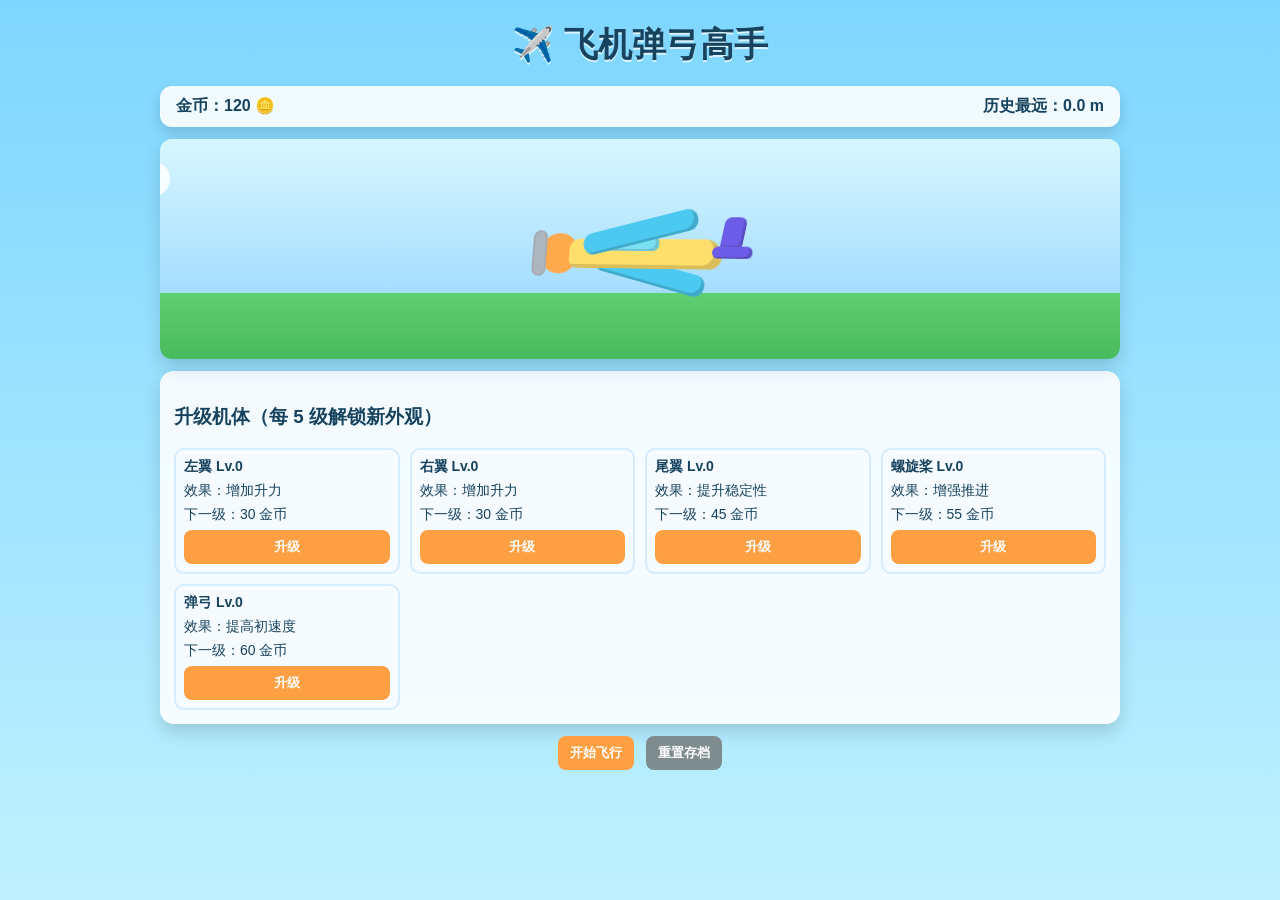
==== index.html @ 00bff1a3 "fix: side-view plane, front propeller, speed HUD, drag/gravity effects" ====
<!DOCTYPE html>
<html lang="zh-CN">
<head>
  <meta charset="UTF-8" />
  <meta name="viewport" content="width=device-width, initial-scale=1.0" />
  <title>飞机弹弓模拟小游戏</title>
  <style>
    :root {
      --bg1: #7ed6ff;
      --bg2: #bff1ff;
      --panel: rgba(255, 255, 255, 0.88);
      --ink: #17435f;
      --accent: #ff9f43;
      --accent2: #ff6b6b;
      --ok: #2ecc71;
      --warn: #f1c40f;
    }

    * { box-sizing: border-box; user-select: none; -webkit-user-select: none; }
    html, body { margin: 0; width: 100%; height: 100%; overflow: hidden; font-family: "Segoe UI", "PingFang SC", sans-serif; }
    body {
      background: linear-gradient(var(--bg1), var(--bg2));
      color: var(--ink);
      touch-action: none;
    }

    .screen {
      position: absolute;
      inset: 0;
      display: none;
      flex-direction: column;
      align-items: center;
      justify-content: flex-start;
      padding: 16px;
      gap: 12px;
    }

    .screen.active { display: flex; }

    .top-bar {
      width: min(960px, 100%);
      display: flex;
      justify-content: space-between;
      align-items: center;
      padding: 10px 16px;
      border-radius: 12px;
      background: var(--panel);
      box-shadow: 0 6px 14px rgba(0,0,0,0.15);
      font-weight: 700;
    }

    .panel {
      width: min(960px, 100%);
      background: var(--panel);
      border-radius: 14px;
      box-shadow: 0 8px 18px rgba(0, 0, 0, 0.15);
      padding: 14px;
    }

    .title { font-size: clamp(22px, 4vw, 34px); margin: 6px 0; text-shadow: 0 2px 0 rgba(255,255,255,.7); }

    /* 主界面的飞机 3D 展示区 */
    .showcase {
      height: 220px;
      perspective: 900px;
      display: flex;
      justify-content: center;
      align-items: center;
      border-radius: 12px;
      background: linear-gradient(180deg, #d8f7ff, #a5ddff 70%, #5ecf70 70%, #49b95e 100%);
      position: relative;
      overflow: hidden;
    }

    .cloud {
      position: absolute;
      background: rgba(255,255,255,0.85);
      border-radius: 999px;
      width: 90px;
      height: 36px;
      filter: blur(0.4px);
      animation: cloudMove 12s linear infinite;
    }
    .cloud::before, .cloud::after {
      content: "";
      position: absolute;
      background: inherit;
      border-radius: inherit;
    }
    .cloud::before { width: 44px; height: 44px; left: 11px; top: -20px; }
    .cloud::after { width: 34px; height: 34px; right: 11px; top: -14px; }
    @keyframes cloudMove {
      from { transform: translateX(-180px); }
      to { transform: translateX(calc(100vw + 200px)); }
    }

    .plane {
      width: 240px;
      height: 120px;
      position: relative;
      transform-style: preserve-3d;
      transform: rotateY(-18deg) rotateX(10deg);
      transition: transform .2s;
    }
    .fuselage {
      position: absolute;
      width: 160px;
      height: 30px;
      background: #ffdf6b;
      left: 44px;
      top: 50px;
      border-radius: 40px 60px 45px 34px;
      box-shadow: inset -8px -4px 0 rgba(0,0,0,.15);
    }
    .nose {
      position: absolute;
      width: 42px;
      height: 42px;
      background: #ffa94d;
      border-radius: 50%;
      left: 12px;
      top: 44px;
    }
    .cockpit {
      position: absolute;
      width: 56px;
      height: 20px;
      left: 84px;
      top: 42px;
      background: #7bdff2;
      border-radius: 22px 22px 12px 12px;
      box-shadow: inset -4px -2px 0 rgba(0,0,0,.12);
    }
    .wing {
      position: absolute;
      width: 120px;
      height: 22px;
      border-radius: 60px;
      top: 44px;
      transform-origin: 24px center;
      box-shadow: inset -4px -3px rgba(0,0,0,.15);
    }
    .wing.left { left: 66px; transform: rotate(-14deg) translateZ(18px); }
    .wing.right { left: 66px; top: 62px; transform: rotate(14deg) translateZ(-18px); }
    .tail {
      position: absolute;
      width: 22px;
      height: 30px;
      right: 14px;
      top: 28px;
      border-radius: 6px 8px 3px 3px;
      transform: skew(-10deg);
      box-shadow: inset -3px -2px rgba(0,0,0,.15);
    }
    .tail-wing {
      position: absolute;
      width: 40px;
      height: 12px;
      right: 6px;
      top: 57px;
      border-radius: 8px;
      box-shadow: inset -3px -2px rgba(0,0,0,.15);
    }
    .prop {
      position: absolute;
      left: 3px;
      top: 41px;
      width: 16px;
      height: 48px;
      border-radius: 10px;
      transform-origin: center;
      animation: spin .2s linear infinite;
      box-shadow: 0 0 0 2px rgba(0,0,0,.06) inset;
    }
    @keyframes spin { from { transform: rotate(0); } to { transform: rotate(360deg);} }

    .upgrade-grid {
      display: grid;
      grid-template-columns: repeat(auto-fit, minmax(190px, 1fr));
      gap: 10px;
    }

    .upgrade-item {
      border-radius: 10px;
      background: #f6fbff;
      padding: 8px;
      border: 2px solid #d5ecff;
      display: flex;
      flex-direction: column;
      gap: 6px;
      font-size: 14px;
    }

    button {
      border: none;
      border-radius: 8px;
      padding: 8px 12px;
      font-weight: 700;
      cursor: pointer;
      background: var(--accent);
      color: white;
      transition: transform .12s, filter .2s;
    }
    button:hover { filter: brightness(1.06); }
    button:active { transform: translateY(1px) scale(.98); }
    button:disabled { background: #bdc3c7; cursor: not-allowed; }

    .big-btns { display: flex; gap: 12px; justify-content: center; flex-wrap: wrap; }

    /* 游戏场景 */
    .game-world {
      position: relative;
      width: min(960px, 100%);
      height: min(62vh, 460px);
      border-radius: 14px;
      overflow: hidden;
      box-shadow: 0 8px 18px rgba(0,0,0,.2);
      background: linear-gradient(180deg, #8cdcff 0%, #bdefff 60%, #7ddf72 60%, #61c75e 100%);
    }

    .horizon {
      position: absolute;
      left: 0; right: 0; bottom: 0;
      height: 40%;
      background-size: 120px 100%;
      opacity: .9;
    }

    .city { background-image: repeating-linear-gradient(90deg, #4f9ad8 0 20px, #5db3ed 20px 44px, #3d86c0 44px 58px); }
    .forest { background-image: repeating-linear-gradient(90deg, #2c9d4a 0 24px, #39b65a 24px 40px, #24863e 40px 62px); }
    .sea { background-image: repeating-linear-gradient(90deg, #2ea9e0 0 20px, #4dc0f0 20px 46px, #1f92cb 46px 72px); }

    .ground-scroll {
      position: absolute;
      left: 0; right: 0; bottom: 0;
      height: 30%;
      background-image: repeating-linear-gradient(90deg, rgba(255,255,255,.18) 0 8px, rgba(255,255,255,0) 8px 26px);
      animation: run 1s linear infinite;
      opacity: .55;
      pointer-events: none;
    }
    @keyframes run { from { background-position-x: 0; } to { background-position-x: -400px; } }

    .slingshot-zone {
      position: absolute;
      width: 220px;
      height: 220px;
      left: 18px;
      bottom: 18px;
      border-radius: 50%;
      border: 3px dashed rgba(255,255,255,.6);
      display: flex;
      align-items: center;
      justify-content: center;
      background: rgba(255,255,255,.1);
    }

    .slingshot {
      position: relative;
      width: 84px;
      height: 120px;
    }
    .slingshot::before, .slingshot::after {
      content: "";
      position: absolute;
      width: 14px;
      height: 100px;
      background: #8d5a3a;
      top: 8px;
      border-radius: 8px;
    }
    .slingshot::before { left: 8px; transform: rotate(8deg); }
    .slingshot::after { right: 8px; transform: rotate(-8deg); }
    .band {
      position: absolute;
      left: 18px;
      right: 18px;
      top: 24px;
      height: 6px;
      background: #4b3f33;
      border-radius: 8px;
    }
    .launch-dot {
      position: absolute;
      width: 24px;
      height: 24px;
      border-radius: 50%;
      background: var(--accent2);
      top: 16px;
      left: 50%;
      transform: translateX(-50%);
      transition: transform .06s;
    }

    .hud {
      position: absolute;
      right: 12px;
      top: 12px;
      background: rgba(255,255,255,.86);
      padding: 8px 12px;
      border-radius: 10px;
      font-weight: 700;
    }

    .flight-plane {
      position: absolute;
      left: 220px;
      top: 55%;
      width: 112px;
      height: 52px;
      transform-origin: center;
      filter: drop-shadow(-8px 6px 0 rgba(0,0,0,.16));
      border: 2px solid rgba(255,255,255,.35);
      border-radius: 14px;
      background: rgba(255,255,255,0.08);
    }
    .flight-fuselage {
      position: absolute;
      left: 16px;
      top: 20px;
      width: 86px;
      height: 14px;
      border-radius: 10px 18px 18px 10px;
      background: #ffd166;
    }
    .flight-cockpit {
      position: absolute;
      left: 62px;
      top: 12px;
      width: 24px;
      height: 10px;
      border-radius: 8px 8px 4px 4px;
      background: #7bdff2;
    }
    .flight-wing-main,
    .flight-wing-sub,
    .flight-tail,
    .flight-tail-wing,
    .flight-prop {
      position: absolute;
      border-radius: 12px;
    }
    .flight-wing-main { left: 34px; top: 18px; width: 38px; height: 20px; background: #4cc9f0; transform: skew(-10deg); }
    .flight-wing-sub { left: 34px; top: 27px; width: 38px; height: 7px; background: #3fb4d8; transform: skew(-10deg); }
    .flight-tail { left: 12px; top: 8px; width: 9px; height: 16px; background: #6c5ce7; }
    .flight-tail-wing { left: 10px; top: 24px; width: 16px; height: 6px; background: #6c5ce7; }
    .flight-prop { left: 98px; top: 10px; width: 8px; height: 32px; background: #adb5bd; animation: spin .12s linear infinite; }

    .tip {
      width: min(960px,100%);
      text-align: center;
      font-size: 14px;
      color: #0f4c6e;
      font-weight: 600;
    }

    .stats { font-size: 18px; font-weight: 800; text-align: center; }
    .hidden { display: none; }
  </style>
</head>
<body>
  <!-- 主界面 -->
  <section id="mainScreen" class="screen active">
    <h1 class="title">✈️ 飞机弹弓高手</h1>
    <div class="top-bar">
      <div>金币：<span id="goldText">0</span> 🪙</div>
      <div>历史最远：<span id="bestText">0</span> m</div>
    </div>

    <div class="panel showcase">
      <div class="cloud" style="top:22px; left:-80px; animation-delay:0s"></div>
      <div class="cloud" style="top:64px; left:-220px; animation-delay:-5s"></div>
      <div id="showcasePlane" class="plane">
        <div class="nose"></div>
        <div class="fuselage"></div>
        <div class="cockpit"></div>
        <div id="wingLeft" class="wing left"></div>
        <div id="wingRight" class="wing right"></div>
        <div id="tail" class="tail"></div>
        <div id="tailWing" class="tail-wing"></div>
        <div id="prop" class="prop"></div>
      </div>
    </div>

    <div class="panel">
      <h3>升级机体（每 5 级解锁新外观）</h3>
      <div id="upgradeGrid" class="upgrade-grid"></div>
    </div>

    <div class="big-btns">
      <button id="startBtn">开始飞行</button>
      <button id="resetBtn" style="background:#7f8c8d">重置存档</button>
    </div>
  </section>

  <!-- 游戏界面 -->
  <section id="gameScreen" class="screen">
    <h2 class="title">发射并飞得更远！</h2>
    <div class="game-world" id="world">
      <div id="horizon" class="horizon city"></div>
      <div class="ground-scroll" id="groundScroll"></div>
      <div class="hud">距离：<span id="distanceText">0</span> m<br/>速度：<span id="speedText">0</span> m/s</div>
      <div id="flightPlane" class="flight-plane hidden">
        <div class="flight-fuselage"></div>
        <div class="flight-cockpit"></div>
        <div id="flightWingMain" class="flight-wing-main"></div>
        <div id="flightWingSub" class="flight-wing-sub"></div>
        <div id="flightTail" class="flight-tail"></div>
        <div id="flightTailWing" class="flight-tail-wing"></div>
        <div id="flightProp" class="flight-prop"></div>
      </div>

      <div class="slingshot-zone" id="slingshotZone">
        <div class="slingshot">
          <div class="band"></div>
          <div class="launch-dot" id="launchDot"></div>
        </div>
      </div>
    </div>
    <div class="tip">操作：按住拖拽弹弓发射；飞行中可滑动或用 WASD 微调姿态（W抬头/S低头/A左调/D右调），实时关注速度，避免失速并注意落地。</div>
  </section>

  <!-- 结算界面 -->
  <section id="resultScreen" class="screen">
    <h2 class="title">本局结算</h2>
    <div class="panel stats">
      <p>本次距离：<span id="resultDistance">0</span> m</p>
      <p>历史最远：<span id="resultBest">0</span> m</p>
      <p>获得金币：<span id="resultGold">0</span> 🪙</p>
    </div>
    <div class="big-btns">
      <button id="backBtn">返回主界面</button>
      <button id="againBtn">再来一局</button>
    </div>
  </section>

  <script>
    // ====== 数据与存档 ======
    const STORAGE_KEY = "plane_sling_save_v1";
    const PARTS = [
      { key: "leftWing", name: "左翼", baseCost: 30, effect: "lift" },
      { key: "rightWing", name: "右翼", baseCost: 30, effect: "lift" },
      { key: "tail", name: "尾翼", baseCost: 45, effect: "stability" },
      { key: "propeller", name: "螺旋桨", baseCost: 55, effect: "thrust" },
      { key: "slingshot", name: "弹弓", baseCost: 60, effect: "launch" }
    ];

    const state = {
      gold: 120,
      bestDistance: 0,
      levels: {
        leftWing: 0,
        rightWing: 0,
        tail: 0,
        propeller: 0,
        slingshot: 0
      }
    };

    function load() {
      const raw = localStorage.getItem(STORAGE_KEY);
      if (!raw) return;
      try {
        const parsed = JSON.parse(raw);
        state.gold = parsed.gold ?? state.gold;
        state.bestDistance = parsed.bestDistance ?? state.bestDistance;
        state.levels = { ...state.levels, ...(parsed.levels || {}) };
      } catch (_) {}
    }
    function save() { localStorage.setItem(STORAGE_KEY, JSON.stringify(state)); }

    // ====== DOM 引用 ======
    const screens = {
      main: document.getElementById("mainScreen"),
      game: document.getElementById("gameScreen"),
      result: document.getElementById("resultScreen")
    };

    const goldText = document.getElementById("goldText");
    const bestText = document.getElementById("bestText");
    const upgradeGrid = document.getElementById("upgradeGrid");
    const showcasePlane = document.getElementById("showcasePlane");
    const wingLeft = document.getElementById("wingLeft");
    const wingRight = document.getElementById("wingRight");
    const tailEl = document.getElementById("tail");
    const tailWingEl = document.getElementById("tailWing");
    const propEl = document.getElementById("prop");

    const world = document.getElementById("world");
    const launchDot = document.getElementById("launchDot");
    const slingshotZone = document.getElementById("slingshotZone");
    const flightPlane = document.getElementById("flightPlane");
    const flightWingMain = document.getElementById("flightWingMain");
    const flightWingSub = document.getElementById("flightWingSub");
    const flightTail = document.getElementById("flightTail");
    const flightTailWing = document.getElementById("flightTailWing");
    const flightProp = document.getElementById("flightProp");
    const distanceText = document.getElementById("distanceText");
    const speedText = document.getElementById("speedText");
    const horizon = document.getElementById("horizon");
    const groundScroll = document.getElementById("groundScroll");

    const resultDistance = document.getElementById("resultDistance");
    const resultBest = document.getElementById("resultBest");
    const resultGold = document.getElementById("resultGold");

    document.getElementById("startBtn").addEventListener("click", () => switchScreen("game"));
    document.getElementById("backBtn").addEventListener("click", () => switchScreen("main"));
    document.getElementById("againBtn").addEventListener("click", () => switchScreen("game"));

    document.getElementById("resetBtn").addEventListener("click", () => {
      localStorage.removeItem(STORAGE_KEY);
      location.reload();
    });

    function switchScreen(name) {
      Object.values(screens).forEach(s => s.classList.remove("active"));
      screens[name].classList.add("active");
      if (name === "game") startRound();
      if (name === "main") renderMain();
    }

    // ====== 升级系统 ======
    function getCost(partKey) {
      const part = PARTS.find(p => p.key === partKey);
      const lv = state.levels[partKey];
      return Math.floor(part.baseCost * (1 + lv * 0.45));
    }

    function upgrade(partKey) {
      const cost = getCost(partKey);
      if (state.gold < cost) return;
      state.gold -= cost;
      state.levels[partKey] += 1;
      save();
      renderMain();
    }

    function appearanceColor(level, palette) {
      const tier = Math.floor(level / 5);
      return palette[tier % palette.length];
    }

    function applyAppearance() {
      const leftColor = appearanceColor(state.levels.leftWing, ["#4cc9f0", "#8ac926", "#f72585", "#ff7f50"]);
      const rightColor = appearanceColor(state.levels.rightWing, ["#4cc9f0", "#8ac926", "#f72585", "#ff7f50"]);
      const tailColor = appearanceColor(state.levels.tail, ["#6c5ce7", "#ffd166", "#06d6a0", "#ff595e"]);
      const propColor = appearanceColor(state.levels.propeller, ["#adb5bd", "#ffd43b", "#74c0fc", "#fab005"]);
      wingLeft.style.background = leftColor;
      wingRight.style.background = rightColor;
      tailEl.style.background = tailColor;
      tailWingEl.style.background = tailColor;
      propEl.style.background = propColor;
      flightWingMain.style.background = leftColor;
      flightWingSub.style.background = rightColor;
      flightTail.style.background = tailColor;
      flightTailWing.style.background = tailColor;
      flightProp.style.background = propColor;
      showcasePlane.style.transform = `rotateY(-18deg) rotateX(10deg) rotateZ(${Math.sin(Date.now()/450)*2}deg)`;
    }

    function renderMain() {
      goldText.textContent = state.gold;
      bestText.textContent = state.bestDistance.toFixed(1);
      upgradeGrid.innerHTML = "";
      PARTS.forEach(part => {
        const lv = state.levels[part.key];
        const cost = getCost(part.key);
        const item = document.createElement("div");
        item.className = "upgrade-item";
        item.innerHTML = `
          <strong>${part.name} Lv.${lv}</strong>
          <div>效果：${part.effect === "lift" ? "增加升力" : part.effect === "stability" ? "提升稳定性" : part.effect === "thrust" ? "增强推进" : "提高初速度"}</div>
          <div>下一级：${cost} 金币</div>
          <button ${state.gold < cost ? "disabled" : ""}>升级</button>
        `;
        item.querySelector("button").addEventListener("click", () => upgrade(part.key));
        upgradeGrid.appendChild(item);
      });
      applyAppearance();
    }

    // ====== 飞行逻辑 ======
    const round = {
      launched: false,
      dragging: false,
      dragX: 0,
      dragY: 0,
      // 物理参数
      x: 0,
      alt: 0,
      speed: 0,
      gamma: 0,
      aoa: 0,
      pitch: 0,
      // 滑动/键盘控制
      lastTouchX: 0,
      lastTouchY: 0,
      keyPitchInput: 0,
      engine: 1,
      stallTimer: 0,
      // 分数
      distance: 0,
      startTs: 0,
      rafId: 0
    };

    function calcStats() {
      const liftLv = (state.levels.leftWing + state.levels.rightWing) / 2;
      return {
        launchPower: 11 + state.levels.slingshot * 0.95,
        lift: 0.04 + liftLv * 0.0038,
        stability: 0.14 + state.levels.tail * 0.016,
        thrust: 0.1 + state.levels.propeller * 0.026
      };
    }

    function resetRound() {
      Object.assign(round, {
        launched: false, dragging: false, dragX: 0, dragY: 0,
        x: 0, alt: 20, speed: 0, gamma: -0.04, aoa: 0.04, pitch: 0,
        lastTouchX: 0, lastTouchY: 0,
        keyPitchInput: 0, engine: 1, stallTimer: 0,
        distance: 0, startTs: 0
      });
      flightPlane.classList.add("hidden");
      launchDot.style.transform = "translateX(-50%) translate(0px,0px)";
      distanceText.textContent = "0.0";
      speedText.textContent = "0.0";
      horizon.className = "horizon city";
      groundScroll.style.animationDuration = "1s";
      cancelAnimationFrame(round.rafId);
    }

    function startRound() { resetRound(); }

    // 发射：拖拽弹弓
    slingshotZone.addEventListener("pointerdown", (e) => {
      if (round.launched) return;
      round.dragging = true;
      slingshotZone.setPointerCapture(e.pointerId);
      updateDrag(e);
    });

    slingshotZone.addEventListener("pointermove", (e) => {
      if (!round.dragging || round.launched) return;
      updateDrag(e);
    });

    slingshotZone.addEventListener("pointerup", () => {
      if (!round.dragging || round.launched) return;
      round.dragging = false;
      launchFromDrag();
    });

    function updateDrag(e) {
      const rect = slingshotZone.getBoundingClientRect();
      const cx = rect.left + rect.width / 2;
      const cy = rect.top + rect.height / 2;
      let dx = e.clientX - cx;
      let dy = e.clientY - cy;
      const max = 72;
      const len = Math.hypot(dx, dy);
      if (len > max) {
        dx = dx / len * max;
        dy = dy / len * max;
      }
      round.dragX = dx;
      round.dragY = dy;
      launchDot.style.transform = `translateX(-50%) translate(${dx}px, ${dy}px)`;
    }

    function launchFromDrag() {
      const stats = calcStats();
      const pull = Math.min(1, Math.hypot(round.dragX, round.dragY) / 72);
      const angle = Math.atan2(-round.dragY, -round.dragX || -1);
      const power = stats.launchPower * (0.45 + pull * 0.85);

      round.launched = true;
      round.startTs = performance.now();
      round.x = 0;
      round.alt = 24;
      round.speed = Math.max(8, power * 1.05);
      round.gamma = Math.min(0.65, Math.max(-0.18, Math.sin(angle) * 0.6 + 0.08));
      round.pitch = round.gamma * 1.25;
      round.aoa = round.pitch - round.gamma;
      flightPlane.classList.remove("hidden");

      requestAnimationFrame(loop);
    }

    // 飞行时滑动调姿态（整个 world 区域可滑）
    world.addEventListener("pointerdown", (e) => {
      if (!round.launched) return;
      round.lastTouchX = e.clientX;
      round.lastTouchY = e.clientY;
    });

    world.addEventListener("pointermove", (e) => {
      if (!round.launched || !round.lastTouchX) return;
      const dx = e.clientX - round.lastTouchX;
      const dy = e.clientY - round.lastTouchY;
      // 上滑（dy<0）抬头，下滑低头；左右滑也少量影响
      round.pitch += (-dy * 0.0035) + (dx * 0.0008);
      round.pitch = Math.max(-0.55, Math.min(0.58, round.pitch));
      round.lastTouchX = e.clientX;
      round.lastTouchY = e.clientY;
    });

    world.addEventListener("pointerup", () => {
      round.lastTouchX = 0;
      round.lastTouchY = 0;
    });

    const pressedKeys = new Set();

    document.addEventListener("keydown", (e) => {
      const k = e.key.toLowerCase();
      if (["w", "a", "s", "d"].includes(k)) {
        pressedKeys.add(k);
        e.preventDefault();
      }
    });

    document.addEventListener("keyup", (e) => {
      const k = e.key.toLowerCase();
      if (pressedKeys.has(k)) {
        pressedKeys.delete(k);
        e.preventDefault();
      }
    });

    function updateSceneByDistance(d) {
      if (d < 450) {
        horizon.className = "horizon city";
      } else if (d < 1000) {
        horizon.className = "horizon forest";
      } else {
        horizon.className = "horizon sea";
      }
    }

    function loop(ts) {
      const dt = 1 / 60;
      const stats = calcStats();

      // 简化空气动力学模型：升力+空气阻力+重力共同影响速度与高度
      const g = 9.8;
      const mass = 1.2;
      const rho = 1.225;
      const wingArea = 1.0 + ((state.levels.leftWing + state.levels.rightWing) * 0.03);

      const wasdInput = (pressedKeys.has("w") ? 1 : 0) - (pressedKeys.has("s") ? 1 : 0)
        + ((pressedKeys.has("a") ? 1 : 0) - (pressedKeys.has("d") ? 1 : 0)) * 0.35;
      round.keyPitchInput = wasdInput;

      round.pitch += round.keyPitchInput * 0.014;
      round.pitch += (-round.pitch) * stats.stability * 0.012;
      round.pitch = Math.max(-0.55, Math.min(0.58, round.pitch));

      round.engine = Math.max(0.22, 1 - (ts - round.startTs) / 36000);
      const thrustForce = (3.2 + stats.thrust * 26) * round.engine;

      round.aoa = round.pitch - round.gamma;
      round.aoa = Math.max(-0.4, Math.min(0.46, round.aoa));

      const stalledNow = round.aoa > 0.3 && round.speed < 9.5;
      round.stallTimer = stalledNow ? round.stallTimer + dt : Math.max(0, round.stallTimer - dt * 2.2);

      const stallFactor = stalledNow ? Math.max(0.35, 1 - round.stallTimer * 1.7) : 1;
      const cl = (0.22 + 3.4 * round.aoa) * stallFactor;
      const cd = 0.03 + 0.34 * cl * cl + (stalledNow ? 0.08 : 0);
      const q = 0.5 * rho * Math.max(0, round.speed) * Math.max(0, round.speed);
      const lift = q * wingArea * cl * (0.72 + stats.lift * 3.6);
      const drag = q * wingArea * cd;

      const accelAlong = (thrustForce - drag - mass * g * Math.sin(round.gamma)) / mass;
      const accelNormal = (lift - mass * g * Math.cos(round.gamma)) / Math.max(0.35, mass * round.speed);

      round.speed = Math.max(1.6, round.speed + accelAlong * dt);
      round.gamma += accelNormal * dt;
      round.gamma = Math.max(-1.05, Math.min(0.78, round.gamma));

      const vx = round.speed * Math.cos(round.gamma);
      const vy = round.speed * Math.sin(round.gamma);

      // 显式叠加：重力让高度更容易下降，空气阻力持续消耗速度
      const gravitySink = g * 0.045;
      const dragLoss = Math.max(0.0, drag * 0.00028);
      round.speed = Math.max(1.5, round.speed - dragLoss * dt * 60);

      round.x += vx * dt * 3.2;
      round.alt += (vy - gravitySink) * dt * 1.8;
      round.distance = Math.max(0, round.x);

      // 机体渲染位置与倾斜
      const sx = 220 + Math.min(420, round.x * 0.2);
      const sy = world.clientHeight * 0.72 - round.alt;
      flightPlane.style.left = `${sx}px`;
      flightPlane.style.top = `${sy}px`;
      flightPlane.style.transform = `rotate(${(round.pitch * 57.3).toFixed(2)}deg)`;

      // 场景变化 + 地面滚动速度
      updateSceneByDistance(round.distance);
      const speedScale = Math.max(0.25, 1.2 - Math.min(1, vx / 35));
      groundScroll.style.animationDuration = `${speedScale.toFixed(2)}s`;

      distanceText.textContent = round.distance.toFixed(1);
      speedText.textContent = round.speed.toFixed(1);

      // 失败条件：失速或落地
      const stalled = round.stallTimer > 0.7;
      const hitGround = sy > world.clientHeight - 12 || round.alt <= 0;
      if (stalled || hitGround || round.speed < 1.9) {
        endRound();
        return;
      }

      round.rafId = requestAnimationFrame(loop);
    }

    function endRound() {
      cancelAnimationFrame(round.rafId);
      const gained = Math.floor(round.distance / 9 + calcStats().thrust * 4);
      state.gold += gained;
      state.bestDistance = Math.max(state.bestDistance, round.distance);
      save();

      resultDistance.textContent = round.distance.toFixed(1);
      resultBest.textContent = state.bestDistance.toFixed(1);
      resultGold.textContent = gained;
      switchScreen("result");
    }

    // 初始化
    load();
    renderMain();
    setInterval(applyAppearance, 300);
  </script>
</body>
</html>
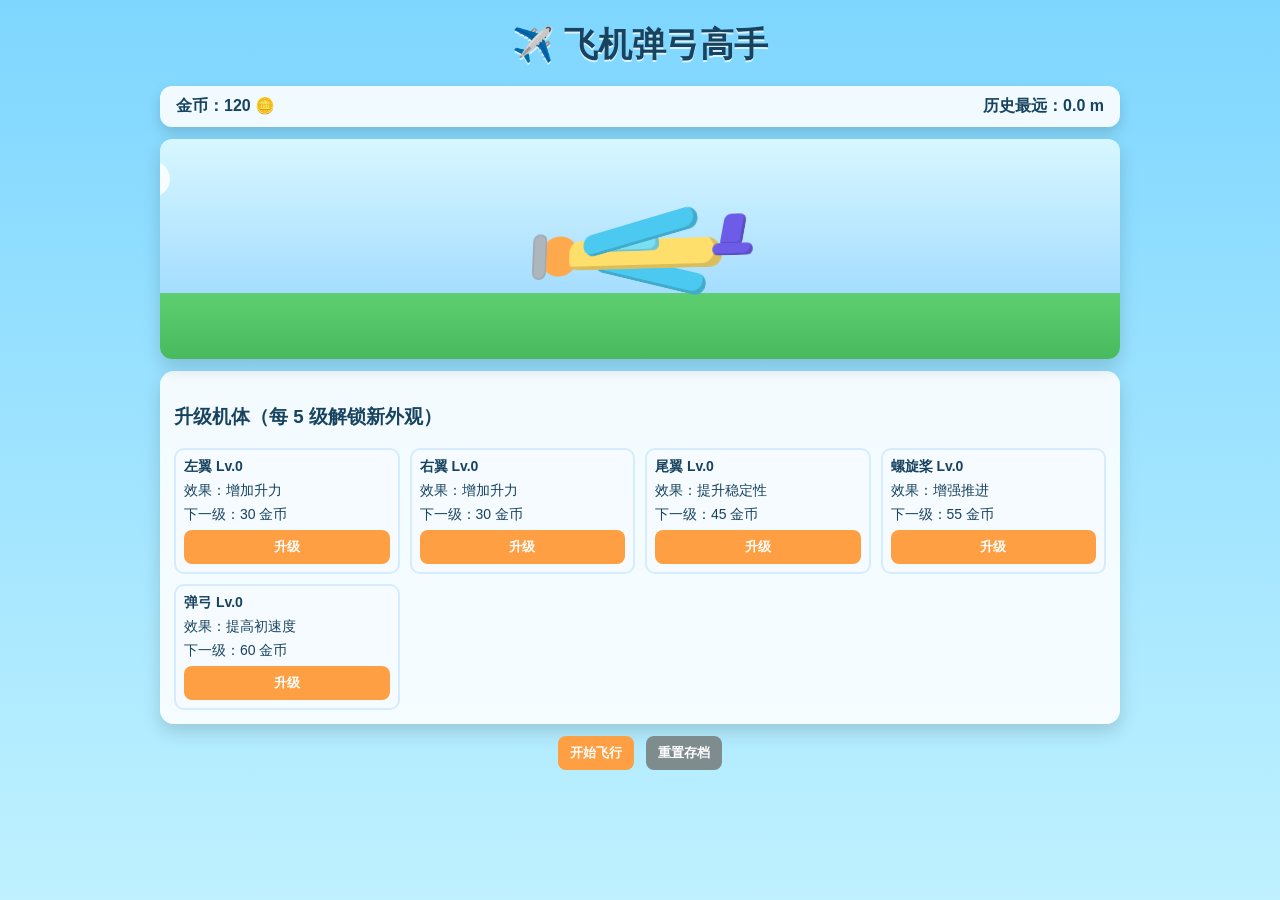
==== commit 06d9ff2a: "fix: make stall transition into descent and end only on ground impact" ====
--- a/index.html
+++ b/index.html
@@ -765,11 +765,18 @@
       round.aoa = Math.max(-0.4, Math.min(0.46, round.aoa));
 
       const stalledNow = round.aoa > 0.3 && round.speed < 9.5;
-      round.stallTimer = stalledNow ? round.stallTimer + dt : Math.max(0, round.stallTimer - dt * 2.2);
-
-      const stallFactor = stalledNow ? Math.max(0.35, 1 - round.stallTimer * 1.7) : 1;
+      round.stallTimer = stalledNow ? Math.min(2.5, round.stallTimer + dt) : Math.max(0, round.stallTimer - dt * 2.2);
+      const deepStall = round.stallTimer > 0.65;
+
+      // 失速后升力衰减且机头下沉，不会立刻结束，而是进入坠落态直到接地
+      if (deepStall) {
+        round.pitch -= 0.02;
+        round.gamma -= 0.028;
+      }
+
+      const stallFactor = deepStall ? Math.max(0.08, 1 - round.stallTimer * 1.25) : 1;
       const cl = (0.22 + 3.4 * round.aoa) * stallFactor;
-      const cd = 0.03 + 0.34 * cl * cl + (stalledNow ? 0.08 : 0);
+      const cd = 0.03 + 0.34 * cl * cl + (deepStall ? 0.12 : 0);
       const q = 0.5 * rho * Math.max(0, round.speed) * Math.max(0, round.speed);
       const lift = q * wingArea * cl * (0.72 + stats.lift * 3.6);
       const drag = q * wingArea * cd;
@@ -784,13 +791,9 @@
       const vx = round.speed * Math.cos(round.gamma);
       const vy = round.speed * Math.sin(round.gamma);
 
-      // 显式叠加：重力让高度更容易下降，空气阻力持续消耗速度
-      const gravitySink = g * 0.045;
-      const dragLoss = Math.max(0.0, drag * 0.00028);
-      round.speed = Math.max(1.5, round.speed - dragLoss * dt * 60);
-
+      // 空气阻力和重力已通过 accelAlong/accelNormal 进入速度与航迹角
       round.x += vx * dt * 3.2;
-      round.alt += (vy - gravitySink) * dt * 1.8;
+      round.alt += vy * dt * 1.8;
       round.distance = Math.max(0, round.x);
 
       // 机体渲染位置与倾斜
@@ -808,10 +811,9 @@
       distanceText.textContent = round.distance.toFixed(1);
       speedText.textContent = round.speed.toFixed(1);
 
-      // 失败条件：失速或落地
-      const stalled = round.stallTimer > 0.7;
+      // 失败条件：只在坠毁/落地时结束（失速将转化为下坠过程）
       const hitGround = sy > world.clientHeight - 12 || round.alt <= 0;
-      if (stalled || hitGround || round.speed < 1.9) {
+      if (hitGround) {
         endRound();
         return;
       }
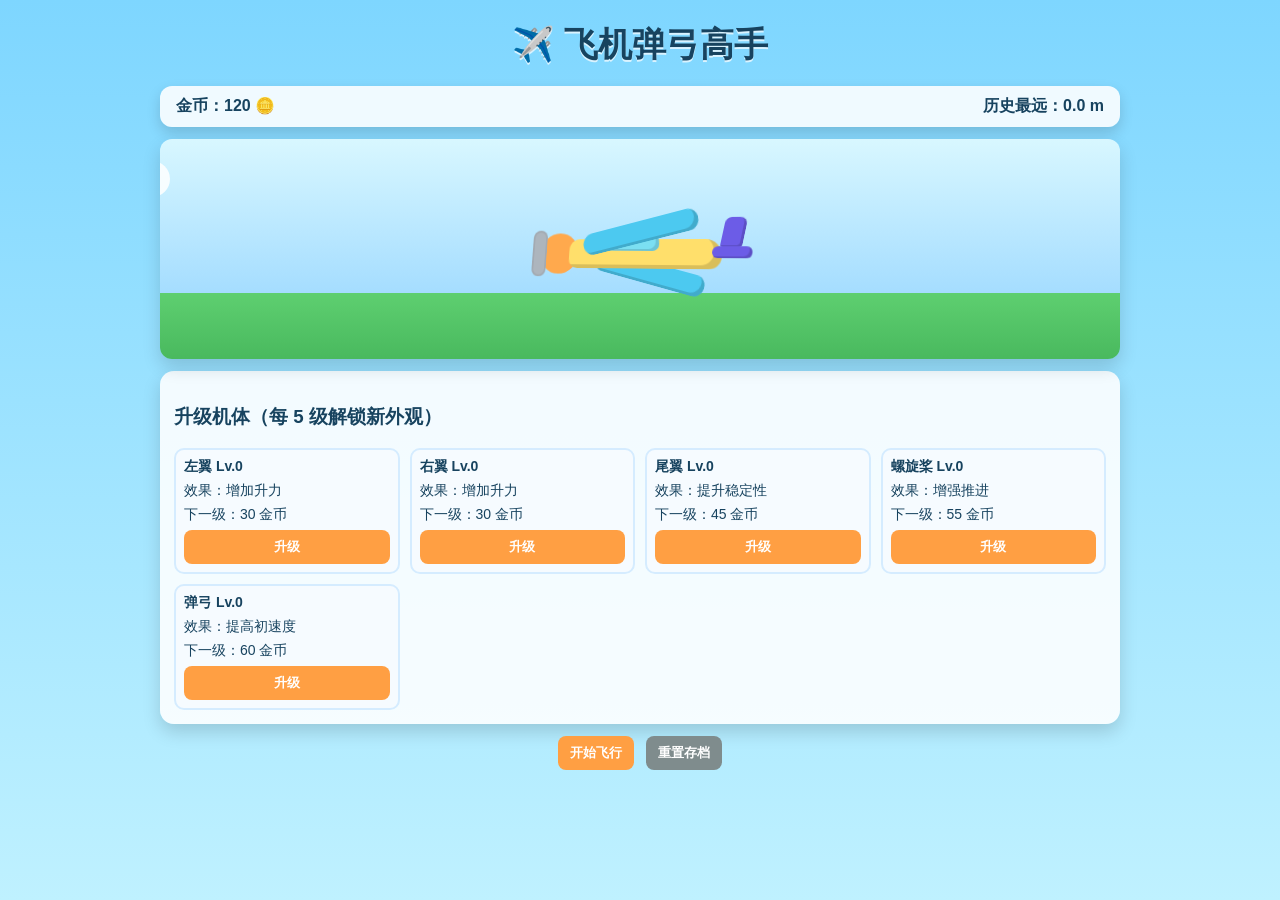
==== commit 53ab110b: "fix: add heading display and tighten angle-speed aerodynamic coupling" ====
--- a/index.html
+++ b/index.html
@@ -399,7 +399,7 @@
     <div class="game-world" id="world">
       <div id="horizon" class="horizon city"></div>
       <div class="ground-scroll" id="groundScroll"></div>
-      <div class="hud">距离：<span id="distanceText">0</span> m<br/>速度：<span id="speedText">0</span> m/s</div>
+      <div class="hud">距离：<span id="distanceText">0</span> m<br/>速度：<span id="speedText">0</span> m/s<br/>航向角：<span id="headingText">0</span>°</div>
       <div id="flightPlane" class="flight-plane hidden">
         <div class="flight-fuselage"></div>
         <div class="flight-cockpit"></div>
@@ -417,7 +417,7 @@
         </div>
       </div>
     </div>
-    <div class="tip">操作：按住拖拽弹弓发射；飞行中可滑动或用 WASD 微调姿态（W抬头/S低头/A左调/D右调），实时关注速度，避免失速并注意落地。</div>
+    <div class="tip">操作：按住拖拽弹弓发射；飞行中可滑动或用 WASD 微调姿态（W抬头/S低头/A左调/D右调），关注速度与航向角：下冲会加速，上仰需靠动力对抗重力。</div>
   </section>
 
   <!-- 结算界面 -->
@@ -497,6 +497,7 @@
     const flightProp = document.getElementById("flightProp");
     const distanceText = document.getElementById("distanceText");
     const speedText = document.getElementById("speedText");
+    const headingText = document.getElementById("headingText");
     const horizon = document.getElementById("horizon");
     const groundScroll = document.getElementById("groundScroll");
 
@@ -627,6 +628,7 @@
       launchDot.style.transform = "translateX(-50%) translate(0px,0px)";
       distanceText.textContent = "0.0";
       speedText.textContent = "0.0";
+      headingText.textContent = "0.0";
       horizon.className = "horizon city";
       groundScroll.style.animationDuration = "1s";
       cancelAnimationFrame(round.rafId);
@@ -744,7 +746,7 @@
       const dt = 1 / 60;
       const stats = calcStats();
 
-      // 简化空气动力学模型：升力+空气阻力+重力共同影响速度与高度
+      // 简化空气动力学模型：角度与速度耦合（下冲增速、上仰受重力和推力限制）
       const g = 9.8;
       const mass = 1.2;
       const rho = 1.225;
@@ -759,7 +761,10 @@
       round.pitch = Math.max(-0.55, Math.min(0.58, round.pitch));
 
       round.engine = Math.max(0.22, 1 - (ts - round.startTs) / 36000);
-      const thrustForce = (3.2 + stats.thrust * 26) * round.engine;
+      const thrustBase = (3.2 + stats.thrust * 26) * round.engine;
+      const thrustEfficiency = Math.max(0.45, 1 - round.speed / 58);
+      const climbPenalty = 1 + Math.max(0, Math.sin(round.gamma)) * 0.65;
+      const thrustForce = thrustBase * thrustEfficiency / climbPenalty;
 
       round.aoa = round.pitch - round.gamma;
       round.aoa = Math.max(-0.4, Math.min(0.46, round.aoa));
@@ -810,6 +815,7 @@
 
       distanceText.textContent = round.distance.toFixed(1);
       speedText.textContent = round.speed.toFixed(1);
+      headingText.textContent = (round.gamma * 57.3).toFixed(1);
 
       // 失败条件：只在坠毁/落地时结束（失速将转化为下坠过程）
       const hitGround = sy > world.clientHeight - 12 || round.alt <= 0;
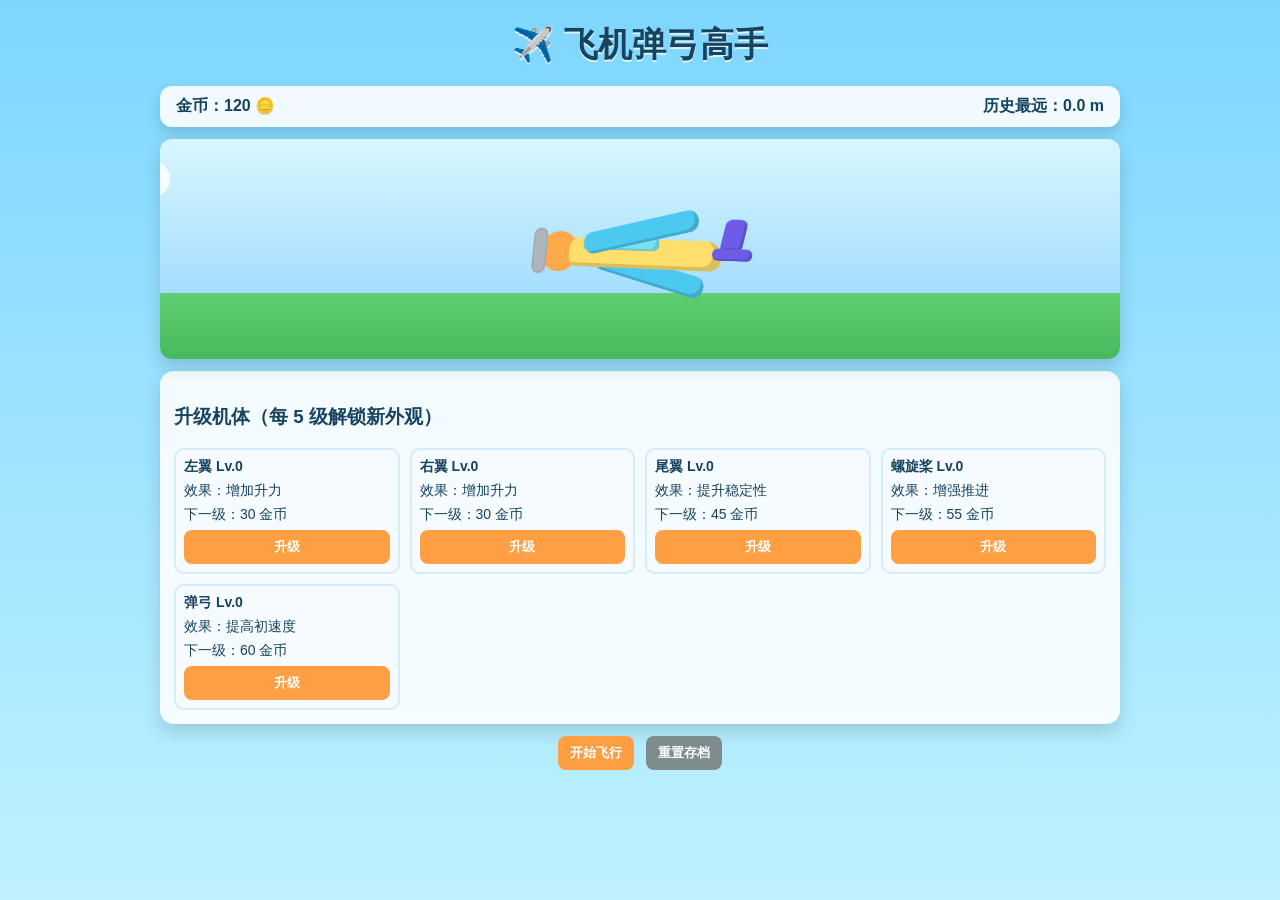
==== commit a58c9b95: "feat: tune flight feel and HUD inspired by casual plane sim style" ====
--- a/index.html
+++ b/index.html
@@ -399,7 +399,7 @@
     <div class="game-world" id="world">
       <div id="horizon" class="horizon city"></div>
       <div class="ground-scroll" id="groundScroll"></div>
-      <div class="hud">距离：<span id="distanceText">0</span> m<br/>速度：<span id="speedText">0</span> m/s<br/>航向角：<span id="headingText">0</span>°</div>
+      <div class="hud">距离：<span id="distanceText">0</span> m<br/>速度：<span id="speedText">0</span> m/s<br/>航向角：<span id="headingText">0</span>°<br/>区域：<span id="stageText">城市</span> | 动力：<span id="powerText">100</span>%</div>
       <div id="flightPlane" class="flight-plane hidden">
         <div class="flight-fuselage"></div>
         <div class="flight-cockpit"></div>
@@ -427,6 +427,7 @@
       <p>本次距离：<span id="resultDistance">0</span> m</p>
       <p>历史最远：<span id="resultBest">0</span> m</p>
       <p>获得金币：<span id="resultGold">0</span> 🪙</p>
+      <p>奖励加成：<span id="resultBonus">0</span> 🪙</p>
     </div>
     <div class="big-btns">
       <button id="backBtn">返回主界面</button>
@@ -498,12 +499,15 @@
     const distanceText = document.getElementById("distanceText");
     const speedText = document.getElementById("speedText");
     const headingText = document.getElementById("headingText");
+    const stageText = document.getElementById("stageText");
+    const powerText = document.getElementById("powerText");
     const horizon = document.getElementById("horizon");
     const groundScroll = document.getElementById("groundScroll");
 
     const resultDistance = document.getElementById("resultDistance");
     const resultBest = document.getElementById("resultBest");
     const resultGold = document.getElementById("resultGold");
+    const resultBonus = document.getElementById("resultBonus");
 
     document.getElementById("startBtn").addEventListener("click", () => switchScreen("game"));
     document.getElementById("backBtn").addEventListener("click", () => switchScreen("main"));
@@ -602,6 +606,9 @@
       stallTimer: 0,
       // 分数
       distance: 0,
+      launchQuality: 0,
+      bonus: 0,
+      airtime: 0,
       startTs: 0,
       rafId: 0
     };
@@ -622,13 +629,15 @@
         x: 0, alt: 20, speed: 0, gamma: -0.04, aoa: 0.04, pitch: 0,
         lastTouchX: 0, lastTouchY: 0,
         keyPitchInput: 0, engine: 1, stallTimer: 0,
-        distance: 0, startTs: 0
+        distance: 0, launchQuality: 0, bonus: 0, airtime: 0, startTs: 0
       });
       flightPlane.classList.add("hidden");
       launchDot.style.transform = "translateX(-50%) translate(0px,0px)";
       distanceText.textContent = "0.0";
       speedText.textContent = "0.0";
       headingText.textContent = "0.0";
+      stageText.textContent = "城市";
+      powerText.textContent = "100";
       horizon.className = "horizon city";
       groundScroll.style.animationDuration = "1s";
       cancelAnimationFrame(round.rafId);
@@ -686,6 +695,7 @@
       round.gamma = Math.min(0.65, Math.max(-0.18, Math.sin(angle) * 0.6 + 0.08));
       round.pitch = round.gamma * 1.25;
       round.aoa = round.pitch - round.gamma;
+      round.launchQuality = pull;
       flightPlane.classList.remove("hidden");
 
       requestAnimationFrame(loop);
@@ -742,6 +752,12 @@
       }
     }
 
+    function getSceneParams(distance) {
+      if (distance < 450) return { stage: "城市", wind: 0.2, updraft: 0.03, dragMul: 1.0 };
+      if (distance < 1000) return { stage: "森林", wind: -0.28, updraft: 0.05, dragMul: 1.08 };
+      return { stage: "海面", wind: 0.35, updraft: -0.02, dragMul: 1.16 };
+    }
+
     function loop(ts) {
       const dt = 1 / 60;
       const stats = calcStats();
@@ -782,15 +798,17 @@
       const stallFactor = deepStall ? Math.max(0.08, 1 - round.stallTimer * 1.25) : 1;
       const cl = (0.22 + 3.4 * round.aoa) * stallFactor;
       const cd = 0.03 + 0.34 * cl * cl + (deepStall ? 0.12 : 0);
+      const scene = getSceneParams(round.distance);
       const q = 0.5 * rho * Math.max(0, round.speed) * Math.max(0, round.speed);
-      const lift = q * wingArea * cl * (0.72 + stats.lift * 3.6);
-      const drag = q * wingArea * cd;
-
-      const accelAlong = (thrustForce - drag - mass * g * Math.sin(round.gamma)) / mass;
+      const lift = q * wingArea * cl * (0.72 + stats.lift * 3.6) + scene.updraft * round.speed;
+      const drag = q * wingArea * cd * scene.dragMul;
+
+      const accelAlong = (thrustForce - drag - mass * g * Math.sin(round.gamma) + scene.wind) / mass;
       const accelNormal = (lift - mass * g * Math.cos(round.gamma)) / Math.max(0.35, mass * round.speed);
 
       round.speed = Math.max(1.6, round.speed + accelAlong * dt);
       round.gamma += accelNormal * dt;
+      round.airtime += dt;
       round.gamma = Math.max(-1.05, Math.min(0.78, round.gamma));
 
       const vx = round.speed * Math.cos(round.gamma);
@@ -816,6 +834,8 @@
       distanceText.textContent = round.distance.toFixed(1);
       speedText.textContent = round.speed.toFixed(1);
       headingText.textContent = (round.gamma * 57.3).toFixed(1);
+      stageText.textContent = scene.stage;
+      powerText.textContent = Math.round(round.engine * 100);
 
       // 失败条件：只在坠毁/落地时结束（失速将转化为下坠过程）
       const hitGround = sy > world.clientHeight - 12 || round.alt <= 0;
@@ -829,7 +849,13 @@
 
     function endRound() {
       cancelAnimationFrame(round.rafId);
-      const gained = Math.floor(round.distance / 9 + calcStats().thrust * 4);
+      const baseGain = Math.floor(round.distance / 9 + calcStats().thrust * 4);
+      const launchBonus = Math.floor(round.launchQuality * 12);
+      const airtimeBonus = Math.floor(round.airtime * 0.8);
+      const stageBonus = round.distance > 1000 ? 12 : round.distance > 450 ? 6 : 0;
+      const bonus = launchBonus + airtimeBonus + stageBonus;
+      const gained = baseGain + bonus;
+      round.bonus = bonus;
       state.gold += gained;
       state.bestDistance = Math.max(state.bestDistance, round.distance);
       save();
@@ -837,6 +863,7 @@
       resultDistance.textContent = round.distance.toFixed(1);
       resultBest.textContent = state.bestDistance.toFixed(1);
       resultGold.textContent = gained;
+      resultBonus.textContent = round.bonus;
       switchScreen("result");
     }
 
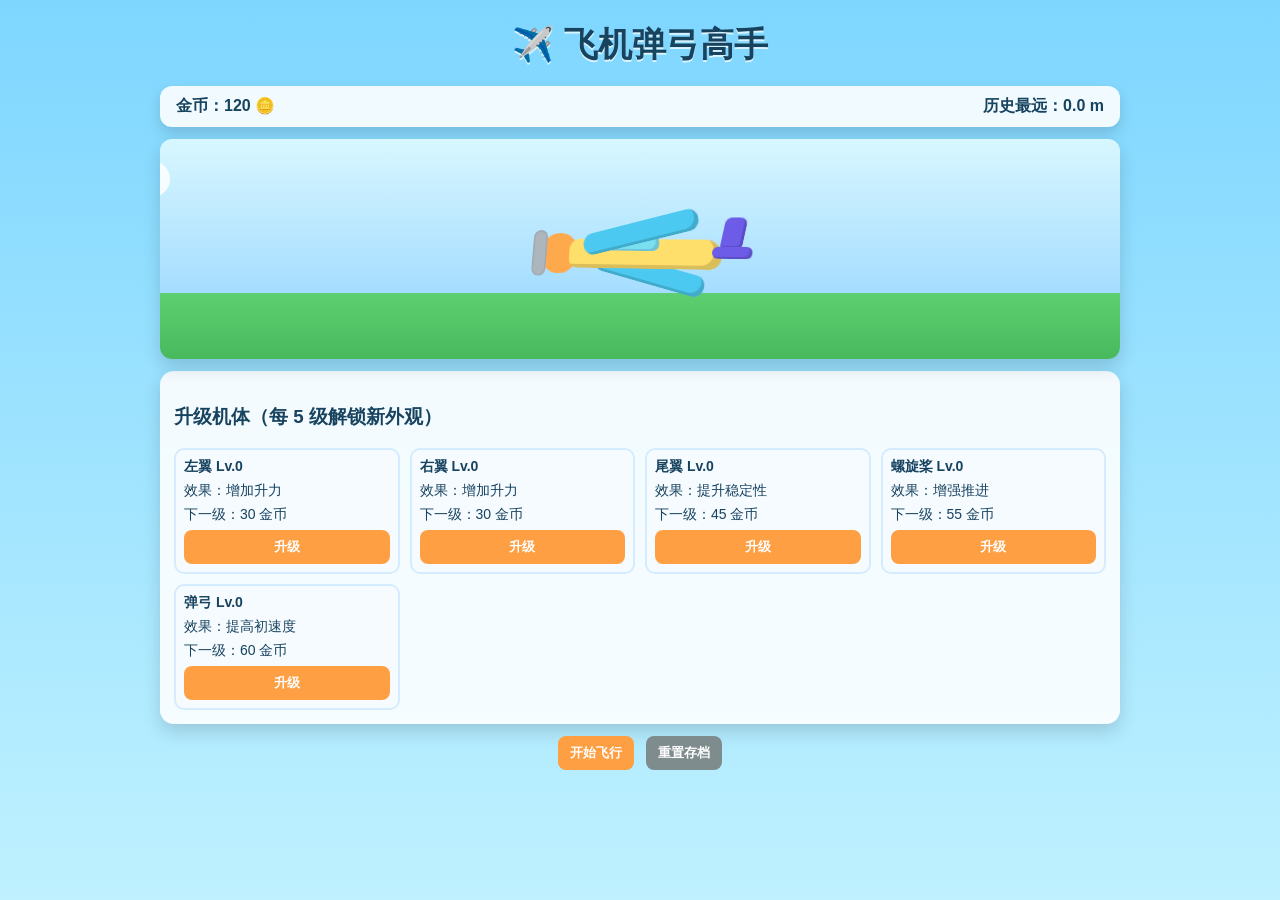
==== commit 897b60fd: "fix: prevent premature game over before visible ground impact" ====
--- a/index.html
+++ b/index.html
@@ -838,7 +838,8 @@
       powerText.textContent = Math.round(round.engine * 100);
 
       // 失败条件：只在坠毁/落地时结束（失速将转化为下坠过程）
-      const hitGround = sy > world.clientHeight - 12 || round.alt <= 0;
+      // 使用屏幕位置判定接地，避免仅因高度变量接近 0 而提前结束
+      const hitGround = sy > world.clientHeight - 14;
       if (hitGround) {
         endRound();
         return;
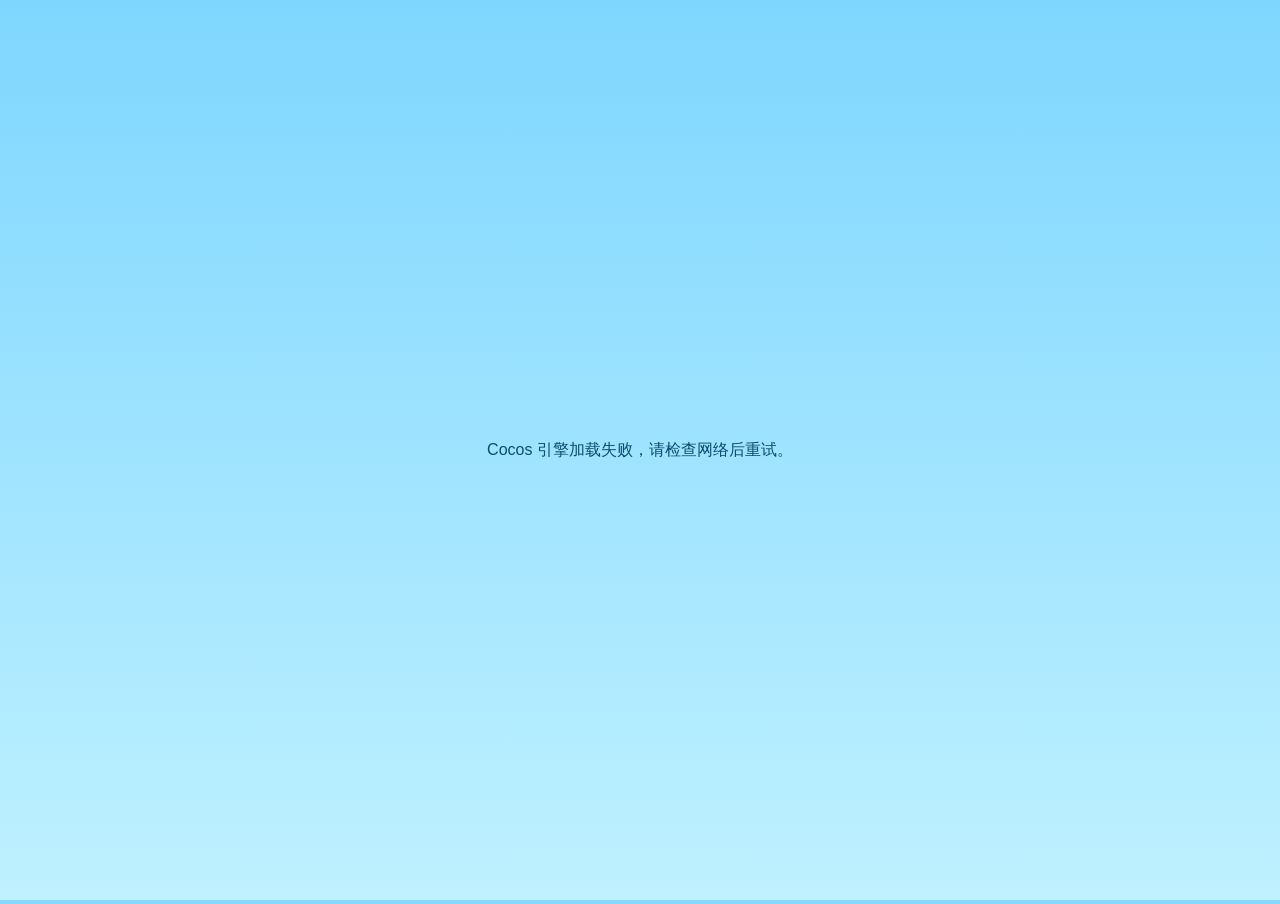
==== commit 51e5c91c: "feat: migrate mini-game implementation to Cocos engine" ====
--- a/index.html
+++ b/index.html
@@ -1,877 +1,288 @@
 <!DOCTYPE html>
 <html lang="zh-CN">
 <head>
-  <meta charset="UTF-8" />
-  <meta name="viewport" content="width=device-width, initial-scale=1.0" />
-  <title>飞机弹弓模拟小游戏</title>
+  <meta charset="utf-8" />
+  <meta name="viewport" content="width=device-width, initial-scale=1, maximum-scale=1, user-scalable=no" />
+  <title>Cocos 飞机弹射模拟</title>
   <style>
-    :root {
-      --bg1: #7ed6ff;
-      --bg2: #bff1ff;
-      --panel: rgba(255, 255, 255, 0.88);
-      --ink: #17435f;
-      --accent: #ff9f43;
-      --accent2: #ff6b6b;
-      --ok: #2ecc71;
-      --warn: #f1c40f;
-    }
-
-    * { box-sizing: border-box; user-select: none; -webkit-user-select: none; }
-    html, body { margin: 0; width: 100%; height: 100%; overflow: hidden; font-family: "Segoe UI", "PingFang SC", sans-serif; }
-    body {
-      background: linear-gradient(var(--bg1), var(--bg2));
-      color: var(--ink);
-      touch-action: none;
-    }
-
-    .screen {
-      position: absolute;
-      inset: 0;
-      display: none;
-      flex-direction: column;
-      align-items: center;
-      justify-content: flex-start;
-      padding: 16px;
-      gap: 12px;
-    }
-
-    .screen.active { display: flex; }
-
-    .top-bar {
-      width: min(960px, 100%);
-      display: flex;
-      justify-content: space-between;
-      align-items: center;
-      padding: 10px 16px;
-      border-radius: 12px;
-      background: var(--panel);
-      box-shadow: 0 6px 14px rgba(0,0,0,0.15);
-      font-weight: 700;
-    }
-
-    .panel {
-      width: min(960px, 100%);
-      background: var(--panel);
-      border-radius: 14px;
-      box-shadow: 0 8px 18px rgba(0, 0, 0, 0.15);
-      padding: 14px;
-    }
-
-    .title { font-size: clamp(22px, 4vw, 34px); margin: 6px 0; text-shadow: 0 2px 0 rgba(255,255,255,.7); }
-
-    /* 主界面的飞机 3D 展示区 */
-    .showcase {
-      height: 220px;
-      perspective: 900px;
-      display: flex;
-      justify-content: center;
-      align-items: center;
-      border-radius: 12px;
-      background: linear-gradient(180deg, #d8f7ff, #a5ddff 70%, #5ecf70 70%, #49b95e 100%);
-      position: relative;
-      overflow: hidden;
-    }
-
-    .cloud {
-      position: absolute;
-      background: rgba(255,255,255,0.85);
-      border-radius: 999px;
-      width: 90px;
-      height: 36px;
-      filter: blur(0.4px);
-      animation: cloudMove 12s linear infinite;
-    }
-    .cloud::before, .cloud::after {
-      content: "";
-      position: absolute;
-      background: inherit;
-      border-radius: inherit;
-    }
-    .cloud::before { width: 44px; height: 44px; left: 11px; top: -20px; }
-    .cloud::after { width: 34px; height: 34px; right: 11px; top: -14px; }
-    @keyframes cloudMove {
-      from { transform: translateX(-180px); }
-      to { transform: translateX(calc(100vw + 200px)); }
-    }
-
-    .plane {
-      width: 240px;
-      height: 120px;
-      position: relative;
-      transform-style: preserve-3d;
-      transform: rotateY(-18deg) rotateX(10deg);
-      transition: transform .2s;
-    }
-    .fuselage {
-      position: absolute;
-      width: 160px;
-      height: 30px;
-      background: #ffdf6b;
-      left: 44px;
-      top: 50px;
-      border-radius: 40px 60px 45px 34px;
-      box-shadow: inset -8px -4px 0 rgba(0,0,0,.15);
-    }
-    .nose {
-      position: absolute;
-      width: 42px;
-      height: 42px;
-      background: #ffa94d;
-      border-radius: 50%;
-      left: 12px;
-      top: 44px;
-    }
-    .cockpit {
-      position: absolute;
-      width: 56px;
-      height: 20px;
-      left: 84px;
-      top: 42px;
-      background: #7bdff2;
-      border-radius: 22px 22px 12px 12px;
-      box-shadow: inset -4px -2px 0 rgba(0,0,0,.12);
-    }
-    .wing {
-      position: absolute;
-      width: 120px;
-      height: 22px;
-      border-radius: 60px;
-      top: 44px;
-      transform-origin: 24px center;
-      box-shadow: inset -4px -3px rgba(0,0,0,.15);
-    }
-    .wing.left { left: 66px; transform: rotate(-14deg) translateZ(18px); }
-    .wing.right { left: 66px; top: 62px; transform: rotate(14deg) translateZ(-18px); }
-    .tail {
-      position: absolute;
-      width: 22px;
-      height: 30px;
-      right: 14px;
-      top: 28px;
-      border-radius: 6px 8px 3px 3px;
-      transform: skew(-10deg);
-      box-shadow: inset -3px -2px rgba(0,0,0,.15);
-    }
-    .tail-wing {
-      position: absolute;
-      width: 40px;
-      height: 12px;
-      right: 6px;
-      top: 57px;
-      border-radius: 8px;
-      box-shadow: inset -3px -2px rgba(0,0,0,.15);
-    }
-    .prop {
-      position: absolute;
-      left: 3px;
-      top: 41px;
-      width: 16px;
-      height: 48px;
-      border-radius: 10px;
-      transform-origin: center;
-      animation: spin .2s linear infinite;
-      box-shadow: 0 0 0 2px rgba(0,0,0,.06) inset;
-    }
-    @keyframes spin { from { transform: rotate(0); } to { transform: rotate(360deg);} }
-
-    .upgrade-grid {
-      display: grid;
-      grid-template-columns: repeat(auto-fit, minmax(190px, 1fr));
-      gap: 10px;
-    }
-
-    .upgrade-item {
-      border-radius: 10px;
-      background: #f6fbff;
-      padding: 8px;
-      border: 2px solid #d5ecff;
-      display: flex;
-      flex-direction: column;
-      gap: 6px;
-      font-size: 14px;
-    }
-
-    button {
-      border: none;
-      border-radius: 8px;
-      padding: 8px 12px;
-      font-weight: 700;
-      cursor: pointer;
-      background: var(--accent);
-      color: white;
-      transition: transform .12s, filter .2s;
-    }
-    button:hover { filter: brightness(1.06); }
-    button:active { transform: translateY(1px) scale(.98); }
-    button:disabled { background: #bdc3c7; cursor: not-allowed; }
-
-    .big-btns { display: flex; gap: 12px; justify-content: center; flex-wrap: wrap; }
-
-    /* 游戏场景 */
-    .game-world {
-      position: relative;
-      width: min(960px, 100%);
-      height: min(62vh, 460px);
-      border-radius: 14px;
-      overflow: hidden;
-      box-shadow: 0 8px 18px rgba(0,0,0,.2);
-      background: linear-gradient(180deg, #8cdcff 0%, #bdefff 60%, #7ddf72 60%, #61c75e 100%);
-    }
-
-    .horizon {
-      position: absolute;
-      left: 0; right: 0; bottom: 0;
-      height: 40%;
-      background-size: 120px 100%;
-      opacity: .9;
-    }
-
-    .city { background-image: repeating-linear-gradient(90deg, #4f9ad8 0 20px, #5db3ed 20px 44px, #3d86c0 44px 58px); }
-    .forest { background-image: repeating-linear-gradient(90deg, #2c9d4a 0 24px, #39b65a 24px 40px, #24863e 40px 62px); }
-    .sea { background-image: repeating-linear-gradient(90deg, #2ea9e0 0 20px, #4dc0f0 20px 46px, #1f92cb 46px 72px); }
-
-    .ground-scroll {
-      position: absolute;
-      left: 0; right: 0; bottom: 0;
-      height: 30%;
-      background-image: repeating-linear-gradient(90deg, rgba(255,255,255,.18) 0 8px, rgba(255,255,255,0) 8px 26px);
-      animation: run 1s linear infinite;
-      opacity: .55;
-      pointer-events: none;
-    }
-    @keyframes run { from { background-position-x: 0; } to { background-position-x: -400px; } }
-
-    .slingshot-zone {
-      position: absolute;
-      width: 220px;
-      height: 220px;
-      left: 18px;
-      bottom: 18px;
-      border-radius: 50%;
-      border: 3px dashed rgba(255,255,255,.6);
-      display: flex;
-      align-items: center;
-      justify-content: center;
-      background: rgba(255,255,255,.1);
-    }
-
-    .slingshot {
-      position: relative;
-      width: 84px;
-      height: 120px;
-    }
-    .slingshot::before, .slingshot::after {
-      content: "";
-      position: absolute;
-      width: 14px;
-      height: 100px;
-      background: #8d5a3a;
-      top: 8px;
-      border-radius: 8px;
-    }
-    .slingshot::before { left: 8px; transform: rotate(8deg); }
-    .slingshot::after { right: 8px; transform: rotate(-8deg); }
-    .band {
-      position: absolute;
-      left: 18px;
-      right: 18px;
-      top: 24px;
-      height: 6px;
-      background: #4b3f33;
-      border-radius: 8px;
-    }
-    .launch-dot {
-      position: absolute;
-      width: 24px;
-      height: 24px;
-      border-radius: 50%;
-      background: var(--accent2);
-      top: 16px;
-      left: 50%;
-      transform: translateX(-50%);
-      transition: transform .06s;
-    }
-
-    .hud {
-      position: absolute;
-      right: 12px;
-      top: 12px;
-      background: rgba(255,255,255,.86);
-      padding: 8px 12px;
-      border-radius: 10px;
-      font-weight: 700;
-    }
-
-    .flight-plane {
-      position: absolute;
-      left: 220px;
-      top: 55%;
-      width: 112px;
-      height: 52px;
-      transform-origin: center;
-      filter: drop-shadow(-8px 6px 0 rgba(0,0,0,.16));
-      border: 2px solid rgba(255,255,255,.35);
-      border-radius: 14px;
-      background: rgba(255,255,255,0.08);
-    }
-    .flight-fuselage {
-      position: absolute;
-      left: 16px;
-      top: 20px;
-      width: 86px;
-      height: 14px;
-      border-radius: 10px 18px 18px 10px;
-      background: #ffd166;
-    }
-    .flight-cockpit {
-      position: absolute;
-      left: 62px;
-      top: 12px;
-      width: 24px;
-      height: 10px;
-      border-radius: 8px 8px 4px 4px;
-      background: #7bdff2;
-    }
-    .flight-wing-main,
-    .flight-wing-sub,
-    .flight-tail,
-    .flight-tail-wing,
-    .flight-prop {
-      position: absolute;
-      border-radius: 12px;
-    }
-    .flight-wing-main { left: 34px; top: 18px; width: 38px; height: 20px; background: #4cc9f0; transform: skew(-10deg); }
-    .flight-wing-sub { left: 34px; top: 27px; width: 38px; height: 7px; background: #3fb4d8; transform: skew(-10deg); }
-    .flight-tail { left: 12px; top: 8px; width: 9px; height: 16px; background: #6c5ce7; }
-    .flight-tail-wing { left: 10px; top: 24px; width: 16px; height: 6px; background: #6c5ce7; }
-    .flight-prop { left: 98px; top: 10px; width: 8px; height: 32px; background: #adb5bd; animation: spin .12s linear infinite; }
-
-    .tip {
-      width: min(960px,100%);
-      text-align: center;
-      font-size: 14px;
-      color: #0f4c6e;
-      font-weight: 600;
-    }
-
-    .stats { font-size: 18px; font-weight: 800; text-align: center; }
-    .hidden { display: none; }
+    html, body, #gameCanvas { margin: 0; padding: 0; width: 100%; height: 100%; background:#87d7ff; overflow: hidden; }
+    #fallback {
+      position: fixed; inset: 0; display: none; align-items: center; justify-content: center;
+      background: linear-gradient(#7ed6ff,#bff1ff); color:#0f4c6e; font: 16px/1.5 sans-serif; text-align: center; padding: 24px;
+    }
   </style>
+  <!-- Cocos2d-html5（Cocos 引擎） -->
+  <script src="https://cdn.bootcdn.net/ajax/libs/cocos2d-html5/3.17/cocos2d-js.min.js"></script>
 </head>
 <body>
-  <!-- 主界面 -->
-  <section id="mainScreen" class="screen active">
-    <h1 class="title">✈️ 飞机弹弓高手</h1>
-    <div class="top-bar">
-      <div>金币：<span id="goldText">0</span> 🪙</div>
-      <div>历史最远：<span id="bestText">0</span> m</div>
-    </div>
-
-    <div class="panel showcase">
-      <div class="cloud" style="top:22px; left:-80px; animation-delay:0s"></div>
-      <div class="cloud" style="top:64px; left:-220px; animation-delay:-5s"></div>
-      <div id="showcasePlane" class="plane">
-        <div class="nose"></div>
-        <div class="fuselage"></div>
-        <div class="cockpit"></div>
-        <div id="wingLeft" class="wing left"></div>
-        <div id="wingRight" class="wing right"></div>
-        <div id="tail" class="tail"></div>
-        <div id="tailWing" class="tail-wing"></div>
-        <div id="prop" class="prop"></div>
-      </div>
-    </div>
-
-    <div class="panel">
-      <h3>升级机体（每 5 级解锁新外观）</h3>
-      <div id="upgradeGrid" class="upgrade-grid"></div>
-    </div>
-
-    <div class="big-btns">
-      <button id="startBtn">开始飞行</button>
-      <button id="resetBtn" style="background:#7f8c8d">重置存档</button>
-    </div>
-  </section>
-
-  <!-- 游戏界面 -->
-  <section id="gameScreen" class="screen">
-    <h2 class="title">发射并飞得更远！</h2>
-    <div class="game-world" id="world">
-      <div id="horizon" class="horizon city"></div>
-      <div class="ground-scroll" id="groundScroll"></div>
-      <div class="hud">距离：<span id="distanceText">0</span> m<br/>速度：<span id="speedText">0</span> m/s<br/>航向角：<span id="headingText">0</span>°<br/>区域：<span id="stageText">城市</span> | 动力：<span id="powerText">100</span>%</div>
-      <div id="flightPlane" class="flight-plane hidden">
-        <div class="flight-fuselage"></div>
-        <div class="flight-cockpit"></div>
-        <div id="flightWingMain" class="flight-wing-main"></div>
-        <div id="flightWingSub" class="flight-wing-sub"></div>
-        <div id="flightTail" class="flight-tail"></div>
-        <div id="flightTailWing" class="flight-tail-wing"></div>
-        <div id="flightProp" class="flight-prop"></div>
-      </div>
-
-      <div class="slingshot-zone" id="slingshotZone">
-        <div class="slingshot">
-          <div class="band"></div>
-          <div class="launch-dot" id="launchDot"></div>
-        </div>
-      </div>
-    </div>
-    <div class="tip">操作：按住拖拽弹弓发射；飞行中可滑动或用 WASD 微调姿态（W抬头/S低头/A左调/D右调），关注速度与航向角：下冲会加速，上仰需靠动力对抗重力。</div>
-  </section>
-
-  <!-- 结算界面 -->
-  <section id="resultScreen" class="screen">
-    <h2 class="title">本局结算</h2>
-    <div class="panel stats">
-      <p>本次距离：<span id="resultDistance">0</span> m</p>
-      <p>历史最远：<span id="resultBest">0</span> m</p>
-      <p>获得金币：<span id="resultGold">0</span> 🪙</p>
-      <p>奖励加成：<span id="resultBonus">0</span> 🪙</p>
-    </div>
-    <div class="big-btns">
-      <button id="backBtn">返回主界面</button>
-      <button id="againBtn">再来一局</button>
-    </div>
-  </section>
-
-  <script>
-    // ====== 数据与存档 ======
-    const STORAGE_KEY = "plane_sling_save_v1";
-    const PARTS = [
-      { key: "leftWing", name: "左翼", baseCost: 30, effect: "lift" },
-      { key: "rightWing", name: "右翼", baseCost: 30, effect: "lift" },
-      { key: "tail", name: "尾翼", baseCost: 45, effect: "stability" },
-      { key: "propeller", name: "螺旋桨", baseCost: 55, effect: "thrust" },
-      { key: "slingshot", name: "弹弓", baseCost: 60, effect: "launch" }
-    ];
-
-    const state = {
-      gold: 120,
-      bestDistance: 0,
-      levels: {
-        leftWing: 0,
-        rightWing: 0,
-        tail: 0,
-        propeller: 0,
-        slingshot: 0
+<div id="fallback">Cocos 引擎加载失败，请检查网络后重试。</div>
+<canvas id="gameCanvas"></canvas>
+<script>
+(function () {
+  if (!window.cc) {
+    document.getElementById('fallback').style.display = 'flex';
+    return;
+  }
+
+  const KEY = 'plane_sling_save_cocos_v1';
+  const PARTS = ['leftWing', 'rightWing', 'tail', 'propeller', 'slingshot'];
+  const PART_NAMES = { leftWing:'左翼', rightWing:'右翼', tail:'尾翼', propeller:'螺旋桨', slingshot:'弹弓' };
+
+  const state = {
+    gold: 120,
+    best: 0,
+    levels: { leftWing:0, rightWing:0, tail:0, propeller:0, slingshot:0 }
+  };
+
+  function load() {
+    try {
+      const v = JSON.parse(localStorage.getItem(KEY) || '{}');
+      state.gold = v.gold ?? state.gold;
+      state.best = v.best ?? state.best;
+      state.levels = Object.assign({}, state.levels, v.levels || {});
+    } catch (e) {}
+  }
+  function save(){ localStorage.setItem(KEY, JSON.stringify(state)); }
+
+  function levelCost(k){ const lv = state.levels[k]; const base={leftWing:30,rightWing:30,tail:45,propeller:55,slingshot:60}[k]; return Math.floor(base*(1+lv*0.45)); }
+
+  function makePlaneNode(scale=1) {
+    const n = new cc.Node();
+    const d = new cc.DrawNode();
+    // 侧视飞机：尾翼在左、机头与螺旋桨在右
+    d.drawRect(cc.p(-60*scale, -8*scale), cc.p(46*scale, 8*scale), cc.color(255,210,90,255), 0, cc.color(0,0,0,0));
+    d.drawDot(cc.p(50*scale,0), 8*scale, cc.color(255,160,80,255));
+    d.drawRect(cc.p(-10*scale,-16*scale), cc.p(16*scale,4*scale), cc.color(80,190,230,255), 0, cc.color(0,0,0,0));
+    d.drawRect(cc.p(-20*scale,-3*scale), cc.p(8*scale,13*scale), cc.color(110,90,230,255), 0, cc.color(0,0,0,0));
+    d.drawRect(cc.p(-62*scale,-2*scale), cc.p(-50*scale,14*scale), cc.color(110,90,230,255), 0, cc.color(0,0,0,0));
+    d.drawRect(cc.p(-6*scale,-22*scale), cc.p(28*scale,-6*scale), cc.color(70,210,240,255), 0, cc.color(0,0,0,0));
+    n.addChild(d);
+
+    const prop = new cc.DrawNode();
+    prop.drawRect(cc.p(-2*scale,-14*scale), cc.p(2*scale,14*scale), cc.color(170,180,190,255), 0, cc.color(0,0,0,0));
+    prop.setPosition(58*scale,0);
+    n.addChild(prop);
+    prop.runAction(cc.repeatForever(cc.rotateBy(0.08, 180)));
+
+    n.__wing = d;
+    n.__prop = prop;
+    return n;
+  }
+
+  function applyAppearance(node) {
+    // 这里可按等级切换色板，示意用：螺旋桨等级改变透明度表达升级感
+    node.__prop.setOpacity(160 + Math.min(95, state.levels.propeller * 12));
+  }
+
+  const MainLayer = cc.LayerColor.extend({
+    ctor(){
+      this._super(cc.color(170,230,255,255));
+      const size = cc.winSize;
+      const title = new cc.LabelTTF('✈️ Cocos 飞机弹射高手', 'Arial', 36); title.setPosition(size.width/2, size.height-50); this.addChild(title);
+      this.goldLabel = new cc.LabelTTF('', 'Arial', 24); this.goldLabel.setAnchorPoint(0,0.5); this.goldLabel.setPosition(20,size.height-90); this.addChild(this.goldLabel);
+      this.bestLabel = new cc.LabelTTF('', 'Arial', 24); this.bestLabel.setAnchorPoint(1,0.5); this.bestLabel.setPosition(size.width-20,size.height-90); this.addChild(this.bestLabel);
+
+      this.plane = makePlaneNode(1.6); this.plane.setPosition(size.width/2, size.height*0.66); this.addChild(this.plane);
+
+      let y = size.height*0.42;
+      this.buttons = [];
+      PARTS.forEach((k)=>{
+        const item = new cc.LabelTTF('', 'Arial', 22); item.setAnchorPoint(0,0.5); item.setPosition(30,y); this.addChild(item);
+        const btn = new ccui.Button();
+        btn.setTitleText('升级'); btn.setTitleFontSize(20); btn.setScale9Enabled(true); btn.setContentSize(cc.size(120,42));
+        btn.setPosition(size.width-90,y); this.addChild(btn);
+        btn.addClickEventListener(()=>{
+          const c = levelCost(k); if (state.gold < c) return;
+          state.gold -= c; state.levels[k] += 1; save(); this.refresh();
+        });
+        this.buttons.push({k,item,btn});
+        y -= 54;
+      });
+
+      const start = new ccui.Button();
+      start.setTitleText('开始飞行'); start.setTitleFontSize(24); start.setScale9Enabled(true); start.setContentSize(cc.size(180,56));
+      start.setPosition(size.width/2, 70); this.addChild(start);
+      start.addClickEventListener(()=> cc.director.runScene(new PlayScene()));
+
+      this.refresh();
+      return true;
+    },
+    refresh(){
+      this.goldLabel.setString('金币：'+state.gold);
+      this.bestLabel.setString('历史最远：'+state.best.toFixed(1)+' m');
+      this.buttons.forEach(({k,item,btn})=>{
+        const lv = state.levels[k], c = levelCost(k);
+        item.setString(`${PART_NAMES[k]} Lv.${lv}  费用:${c}`);
+        btn.setEnabled(state.gold>=c);
+      });
+      applyAppearance(this.plane);
+    }
+  });
+
+  const PlayLayer = cc.LayerColor.extend({
+    ctor(){
+      this._super(cc.color(140,220,255,255));
+      this.size = cc.winSize;
+      this.distance = 0; this.alt = 24; this.speed = 8; this.gamma = 0.05; this.pitch = 0.08; this.aoa = 0.03;
+      this.engine = 1; this.stallTimer = 0; this.launchQuality = 0; this.airtime = 0;
+      this.launched = false; this.dragging = false;
+
+      this.hud = new cc.LabelTTF('距离:0m\n速度:0m/s\n航向:0°', 'Arial', 22);
+      this.hud.setAnchorPoint(1,1); this.hud.setPosition(this.size.width-15, this.size.height-15); this.addChild(this.hud, 3);
+
+      this.stageLabel = new cc.LabelTTF('城市', 'Arial', 22); this.stageLabel.setAnchorPoint(0,1); this.stageLabel.setPosition(15,this.size.height-15); this.addChild(this.stageLabel,3);
+
+      this.ground = new cc.DrawNode();
+      this.ground.drawRect(cc.p(0,0), cc.p(this.size.width, this.size.height*0.22), cc.color(85,190,100,255),0,cc.color());
+      this.addChild(this.ground);
+
+      this.plane = makePlaneNode(1.2); applyAppearance(this.plane);
+      this.plane.setPosition(220, this.size.height*0.7); this.plane.setVisible(false); this.addChild(this.plane,2);
+
+      this.slingBase = new cc.DrawNode();
+      this.slingBase.drawCircle(cc.p(130,120), 80, 0, 40, false, 2, cc.color(255,255,255,220));
+      this.addChild(this.slingBase,2);
+
+      this.dragDot = new cc.DrawNode();
+      this.dragDot.drawDot(cc.p(130,120), 10, cc.color(255,90,90,255));
+      this.addChild(this.dragDot,3);
+
+      this.initInput();
+      this.scheduleUpdate();
+      return true;
+    },
+    getSceneParams(d){
+      if (d < 450) return {name:'城市', wind:0.2, dragMul:1.0, updraft:0.03};
+      if (d < 1000) return {name:'森林', wind:-0.18, dragMul:1.08, updraft:0.05};
+      return {name:'海面', wind:0.32, dragMul:1.16, updraft:-0.01};
+    },
+    initInput(){
+      let startP = null;
+      cc.eventManager.addListener({
+        event: cc.EventListener.TOUCH_ONE_BY_ONE,
+        swallowTouches: true,
+        onTouchBegan: (t)=>{
+          const p = t.getLocation();
+          if (!this.launched && cc.pDistance(p, cc.p(130,120)) < 100) { this.dragging = true; startP = p; return true; }
+          if (this.launched) { startP = p; return true; }
+          return false;
+        },
+        onTouchMoved: (t)=>{
+          const p=t.getLocation();
+          if (this.dragging && !this.launched) {
+            let v = cc.pSub(p, cc.p(130,120));
+            const len = cc.pLength(v), max=70;
+            if (len>max) v=cc.pMult(v,max/len);
+            this.dragVec = v;
+            this.dragDot.setPosition(v.x,v.y);
+          } else if (this.launched && startP) {
+            const d = cc.pSub(p,startP);
+            this.pitch = Math.max(-0.6, Math.min(0.62, this.pitch + (-d.y*0.0028 + d.x*0.0007)));
+            startP = p;
+          }
+        },
+        onTouchEnded: ()=>{
+          if (this.dragging && !this.launched) {
+            this.dragging=false;
+            const v=this.dragVec||cc.p(0,0), pull=Math.min(1,cc.pLength(v)/70);
+            const ang=Math.atan2(-v.y,-v.x||-1), power=(11+state.levels.slingshot*0.95)*(0.45+pull*0.85);
+            this.speed=Math.max(8,power*1.05); this.gamma=Math.min(0.66,Math.max(-0.18,Math.sin(ang)*0.6+0.08));
+            this.pitch=this.gamma*1.25; this.aoa=this.pitch-this.gamma; this.launchQuality=pull;
+            this.launched=true; this.startTs=Date.now(); this.plane.setVisible(true); this.dragDot.setPosition(0,0);
+          }
+        }
+      }, this);
+
+      this.keys = {};
+      cc.eventManager.addListener({event: cc.EventListener.KEYBOARD,
+        onKeyPressed:(k)=>this.keys[k]=1, onKeyReleased:(k)=>this.keys[k]=0}, this);
+    },
+    update(dt){
+      if (!this.launched) return;
+      const liftLv = (state.levels.leftWing + state.levels.rightWing)/2;
+      const stats = { lift:0.04 + liftLv*0.0038, stability:0.14+state.levels.tail*0.016, thrust:0.1+state.levels.propeller*0.026 };
+      const g=9.8, mass=1.2, rho=1.225, wingArea=1.0 + (state.levels.leftWing+state.levels.rightWing)*0.03;
+      const scene=this.getSceneParams(this.distance);
+      this.stageLabel.setString(scene.name);
+
+      const wasd=((this.keys[cc.KEY.w]?1:0)-(this.keys[cc.KEY.s]?1:0))+(((this.keys[cc.KEY.a]?1:0)-(this.keys[cc.KEY.d]?1:0))*0.35);
+      this.pitch += wasd*0.014; this.pitch += (-this.pitch)*stats.stability*0.012;
+      this.pitch = Math.max(-0.55,Math.min(0.58,this.pitch));
+
+      this.engine=Math.max(0.22,1-(Date.now()-this.startTs)/36000);
+      const thrustBase=(3.2+stats.thrust*26)*this.engine;
+      const thrustEff=Math.max(0.45,1-this.speed/58);
+      const climbPenalty=1+Math.max(0,Math.sin(this.gamma))*0.65;
+      const thrust=thrustBase*thrustEff/climbPenalty;
+
+      this.aoa=Math.max(-0.4,Math.min(0.46,this.pitch-this.gamma));
+      const stalledNow=this.aoa>0.3 && this.speed<9.5;
+      this.stallTimer=stalledNow?Math.min(2.5,this.stallTimer+dt):Math.max(0,this.stallTimer-dt*2.2);
+      const deepStall=this.stallTimer>0.65;
+      if (deepStall){ this.pitch-=0.02; this.gamma-=0.028; }
+
+      const stallFactor=deepStall?Math.max(0.08,1-this.stallTimer*1.25):1;
+      const cl=(0.22+3.4*this.aoa)*stallFactor;
+      const cd=0.03+0.34*cl*cl+(deepStall?0.12:0);
+      const q=0.5*rho*Math.max(0,this.speed)*Math.max(0,this.speed);
+      const lift=q*wingArea*cl*(0.72+stats.lift*3.6)+scene.updraft*this.speed;
+      const drag=q*wingArea*cd*scene.dragMul;
+
+      const accelAlong=(thrust-drag-mass*g*Math.sin(this.gamma)+scene.wind)/mass;
+      const accelNormal=(lift-mass*g*Math.cos(this.gamma))/Math.max(0.35,mass*this.speed);
+      this.speed=Math.max(1.6,this.speed+accelAlong*dt);
+      this.gamma=Math.max(-1.05,Math.min(0.78,this.gamma+accelNormal*dt));
+
+      const vx=this.speed*Math.cos(this.gamma), vy=this.speed*Math.sin(this.gamma);
+      this.distance=Math.max(0,this.distance+vx*dt*3.2);
+      this.alt += vy*dt*1.8;
+      this.airtime += dt;
+
+      const sy=this.size.height*0.72 - this.alt;
+      const sx=220 + Math.min(420,this.distance*0.2);
+      this.plane.setPosition(sx,sy); this.plane.setRotation(-this.pitch*57.3);
+
+      this.hud.setString(`距离:${this.distance.toFixed(1)} m\n速度:${this.speed.toFixed(1)} m/s\n航向:${(this.gamma*57.3).toFixed(1)}°`);
+
+      if (sy <= this.size.height*0.22 + 6) {
+        this.finish();
       }
-    };
-
-    function load() {
-      const raw = localStorage.getItem(STORAGE_KEY);
-      if (!raw) return;
-      try {
-        const parsed = JSON.parse(raw);
-        state.gold = parsed.gold ?? state.gold;
-        state.bestDistance = parsed.bestDistance ?? state.bestDistance;
-        state.levels = { ...state.levels, ...(parsed.levels || {}) };
-      } catch (_) {}
-    }
-    function save() { localStorage.setItem(STORAGE_KEY, JSON.stringify(state)); }
-
-    // ====== DOM 引用 ======
-    const screens = {
-      main: document.getElementById("mainScreen"),
-      game: document.getElementById("gameScreen"),
-      result: document.getElementById("resultScreen")
-    };
-
-    const goldText = document.getElementById("goldText");
-    const bestText = document.getElementById("bestText");
-    const upgradeGrid = document.getElementById("upgradeGrid");
-    const showcasePlane = document.getElementById("showcasePlane");
-    const wingLeft = document.getElementById("wingLeft");
-    const wingRight = document.getElementById("wingRight");
-    const tailEl = document.getElementById("tail");
-    const tailWingEl = document.getElementById("tailWing");
-    const propEl = document.getElementById("prop");
-
-    const world = document.getElementById("world");
-    const launchDot = document.getElementById("launchDot");
-    const slingshotZone = document.getElementById("slingshotZone");
-    const flightPlane = document.getElementById("flightPlane");
-    const flightWingMain = document.getElementById("flightWingMain");
-    const flightWingSub = document.getElementById("flightWingSub");
-    const flightTail = document.getElementById("flightTail");
-    const flightTailWing = document.getElementById("flightTailWing");
-    const flightProp = document.getElementById("flightProp");
-    const distanceText = document.getElementById("distanceText");
-    const speedText = document.getElementById("speedText");
-    const headingText = document.getElementById("headingText");
-    const stageText = document.getElementById("stageText");
-    const powerText = document.getElementById("powerText");
-    const horizon = document.getElementById("horizon");
-    const groundScroll = document.getElementById("groundScroll");
-
-    const resultDistance = document.getElementById("resultDistance");
-    const resultBest = document.getElementById("resultBest");
-    const resultGold = document.getElementById("resultGold");
-    const resultBonus = document.getElementById("resultBonus");
-
-    document.getElementById("startBtn").addEventListener("click", () => switchScreen("game"));
-    document.getElementById("backBtn").addEventListener("click", () => switchScreen("main"));
-    document.getElementById("againBtn").addEventListener("click", () => switchScreen("game"));
-
-    document.getElementById("resetBtn").addEventListener("click", () => {
-      localStorage.removeItem(STORAGE_KEY);
-      location.reload();
-    });
-
-    function switchScreen(name) {
-      Object.values(screens).forEach(s => s.classList.remove("active"));
-      screens[name].classList.add("active");
-      if (name === "game") startRound();
-      if (name === "main") renderMain();
-    }
-
-    // ====== 升级系统 ======
-    function getCost(partKey) {
-      const part = PARTS.find(p => p.key === partKey);
-      const lv = state.levels[partKey];
-      return Math.floor(part.baseCost * (1 + lv * 0.45));
-    }
-
-    function upgrade(partKey) {
-      const cost = getCost(partKey);
-      if (state.gold < cost) return;
-      state.gold -= cost;
-      state.levels[partKey] += 1;
-      save();
-      renderMain();
-    }
-
-    function appearanceColor(level, palette) {
-      const tier = Math.floor(level / 5);
-      return palette[tier % palette.length];
-    }
-
-    function applyAppearance() {
-      const leftColor = appearanceColor(state.levels.leftWing, ["#4cc9f0", "#8ac926", "#f72585", "#ff7f50"]);
-      const rightColor = appearanceColor(state.levels.rightWing, ["#4cc9f0", "#8ac926", "#f72585", "#ff7f50"]);
-      const tailColor = appearanceColor(state.levels.tail, ["#6c5ce7", "#ffd166", "#06d6a0", "#ff595e"]);
-      const propColor = appearanceColor(state.levels.propeller, ["#adb5bd", "#ffd43b", "#74c0fc", "#fab005"]);
-      wingLeft.style.background = leftColor;
-      wingRight.style.background = rightColor;
-      tailEl.style.background = tailColor;
-      tailWingEl.style.background = tailColor;
-      propEl.style.background = propColor;
-      flightWingMain.style.background = leftColor;
-      flightWingSub.style.background = rightColor;
-      flightTail.style.background = tailColor;
-      flightTailWing.style.background = tailColor;
-      flightProp.style.background = propColor;
-      showcasePlane.style.transform = `rotateY(-18deg) rotateX(10deg) rotateZ(${Math.sin(Date.now()/450)*2}deg)`;
-    }
-
-    function renderMain() {
-      goldText.textContent = state.gold;
-      bestText.textContent = state.bestDistance.toFixed(1);
-      upgradeGrid.innerHTML = "";
-      PARTS.forEach(part => {
-        const lv = state.levels[part.key];
-        const cost = getCost(part.key);
-        const item = document.createElement("div");
-        item.className = "upgrade-item";
-        item.innerHTML = `
-          <strong>${part.name} Lv.${lv}</strong>
-          <div>效果：${part.effect === "lift" ? "增加升力" : part.effect === "stability" ? "提升稳定性" : part.effect === "thrust" ? "增强推进" : "提高初速度"}</div>
-          <div>下一级：${cost} 金币</div>
-          <button ${state.gold < cost ? "disabled" : ""}>升级</button>
-        `;
-        item.querySelector("button").addEventListener("click", () => upgrade(part.key));
-        upgradeGrid.appendChild(item);
-      });
-      applyAppearance();
-    }
-
-    // ====== 飞行逻辑 ======
-    const round = {
-      launched: false,
-      dragging: false,
-      dragX: 0,
-      dragY: 0,
-      // 物理参数
-      x: 0,
-      alt: 0,
-      speed: 0,
-      gamma: 0,
-      aoa: 0,
-      pitch: 0,
-      // 滑动/键盘控制
-      lastTouchX: 0,
-      lastTouchY: 0,
-      keyPitchInput: 0,
-      engine: 1,
-      stallTimer: 0,
-      // 分数
-      distance: 0,
-      launchQuality: 0,
-      bonus: 0,
-      airtime: 0,
-      startTs: 0,
-      rafId: 0
-    };
-
-    function calcStats() {
-      const liftLv = (state.levels.leftWing + state.levels.rightWing) / 2;
-      return {
-        launchPower: 11 + state.levels.slingshot * 0.95,
-        lift: 0.04 + liftLv * 0.0038,
-        stability: 0.14 + state.levels.tail * 0.016,
-        thrust: 0.1 + state.levels.propeller * 0.026
-      };
-    }
-
-    function resetRound() {
-      Object.assign(round, {
-        launched: false, dragging: false, dragX: 0, dragY: 0,
-        x: 0, alt: 20, speed: 0, gamma: -0.04, aoa: 0.04, pitch: 0,
-        lastTouchX: 0, lastTouchY: 0,
-        keyPitchInput: 0, engine: 1, stallTimer: 0,
-        distance: 0, launchQuality: 0, bonus: 0, airtime: 0, startTs: 0
-      });
-      flightPlane.classList.add("hidden");
-      launchDot.style.transform = "translateX(-50%) translate(0px,0px)";
-      distanceText.textContent = "0.0";
-      speedText.textContent = "0.0";
-      headingText.textContent = "0.0";
-      stageText.textContent = "城市";
-      powerText.textContent = "100";
-      horizon.className = "horizon city";
-      groundScroll.style.animationDuration = "1s";
-      cancelAnimationFrame(round.rafId);
-    }
-
-    function startRound() { resetRound(); }
-
-    // 发射：拖拽弹弓
-    slingshotZone.addEventListener("pointerdown", (e) => {
-      if (round.launched) return;
-      round.dragging = true;
-      slingshotZone.setPointerCapture(e.pointerId);
-      updateDrag(e);
-    });
-
-    slingshotZone.addEventListener("pointermove", (e) => {
-      if (!round.dragging || round.launched) return;
-      updateDrag(e);
-    });
-
-    slingshotZone.addEventListener("pointerup", () => {
-      if (!round.dragging || round.launched) return;
-      round.dragging = false;
-      launchFromDrag();
-    });
-
-    function updateDrag(e) {
-      const rect = slingshotZone.getBoundingClientRect();
-      const cx = rect.left + rect.width / 2;
-      const cy = rect.top + rect.height / 2;
-      let dx = e.clientX - cx;
-      let dy = e.clientY - cy;
-      const max = 72;
-      const len = Math.hypot(dx, dy);
-      if (len > max) {
-        dx = dx / len * max;
-        dy = dy / len * max;
-      }
-      round.dragX = dx;
-      round.dragY = dy;
-      launchDot.style.transform = `translateX(-50%) translate(${dx}px, ${dy}px)`;
-    }
-
-    function launchFromDrag() {
-      const stats = calcStats();
-      const pull = Math.min(1, Math.hypot(round.dragX, round.dragY) / 72);
-      const angle = Math.atan2(-round.dragY, -round.dragX || -1);
-      const power = stats.launchPower * (0.45 + pull * 0.85);
-
-      round.launched = true;
-      round.startTs = performance.now();
-      round.x = 0;
-      round.alt = 24;
-      round.speed = Math.max(8, power * 1.05);
-      round.gamma = Math.min(0.65, Math.max(-0.18, Math.sin(angle) * 0.6 + 0.08));
-      round.pitch = round.gamma * 1.25;
-      round.aoa = round.pitch - round.gamma;
-      round.launchQuality = pull;
-      flightPlane.classList.remove("hidden");
-
-      requestAnimationFrame(loop);
-    }
-
-    // 飞行时滑动调姿态（整个 world 区域可滑）
-    world.addEventListener("pointerdown", (e) => {
-      if (!round.launched) return;
-      round.lastTouchX = e.clientX;
-      round.lastTouchY = e.clientY;
-    });
-
-    world.addEventListener("pointermove", (e) => {
-      if (!round.launched || !round.lastTouchX) return;
-      const dx = e.clientX - round.lastTouchX;
-      const dy = e.clientY - round.lastTouchY;
-      // 上滑（dy<0）抬头，下滑低头；左右滑也少量影响
-      round.pitch += (-dy * 0.0035) + (dx * 0.0008);
-      round.pitch = Math.max(-0.55, Math.min(0.58, round.pitch));
-      round.lastTouchX = e.clientX;
-      round.lastTouchY = e.clientY;
-    });
-
-    world.addEventListener("pointerup", () => {
-      round.lastTouchX = 0;
-      round.lastTouchY = 0;
-    });
-
-    const pressedKeys = new Set();
-
-    document.addEventListener("keydown", (e) => {
-      const k = e.key.toLowerCase();
-      if (["w", "a", "s", "d"].includes(k)) {
-        pressedKeys.add(k);
-        e.preventDefault();
-      }
-    });
-
-    document.addEventListener("keyup", (e) => {
-      const k = e.key.toLowerCase();
-      if (pressedKeys.has(k)) {
-        pressedKeys.delete(k);
-        e.preventDefault();
-      }
-    });
-
-    function updateSceneByDistance(d) {
-      if (d < 450) {
-        horizon.className = "horizon city";
-      } else if (d < 1000) {
-        horizon.className = "horizon forest";
-      } else {
-        horizon.className = "horizon sea";
-      }
-    }
-
-    function getSceneParams(distance) {
-      if (distance < 450) return { stage: "城市", wind: 0.2, updraft: 0.03, dragMul: 1.0 };
-      if (distance < 1000) return { stage: "森林", wind: -0.28, updraft: 0.05, dragMul: 1.08 };
-      return { stage: "海面", wind: 0.35, updraft: -0.02, dragMul: 1.16 };
-    }
-
-    function loop(ts) {
-      const dt = 1 / 60;
-      const stats = calcStats();
-
-      // 简化空气动力学模型：角度与速度耦合（下冲增速、上仰受重力和推力限制）
-      const g = 9.8;
-      const mass = 1.2;
-      const rho = 1.225;
-      const wingArea = 1.0 + ((state.levels.leftWing + state.levels.rightWing) * 0.03);
-
-      const wasdInput = (pressedKeys.has("w") ? 1 : 0) - (pressedKeys.has("s") ? 1 : 0)
-        + ((pressedKeys.has("a") ? 1 : 0) - (pressedKeys.has("d") ? 1 : 0)) * 0.35;
-      round.keyPitchInput = wasdInput;
-
-      round.pitch += round.keyPitchInput * 0.014;
-      round.pitch += (-round.pitch) * stats.stability * 0.012;
-      round.pitch = Math.max(-0.55, Math.min(0.58, round.pitch));
-
-      round.engine = Math.max(0.22, 1 - (ts - round.startTs) / 36000);
-      const thrustBase = (3.2 + stats.thrust * 26) * round.engine;
-      const thrustEfficiency = Math.max(0.45, 1 - round.speed / 58);
-      const climbPenalty = 1 + Math.max(0, Math.sin(round.gamma)) * 0.65;
-      const thrustForce = thrustBase * thrustEfficiency / climbPenalty;
-
-      round.aoa = round.pitch - round.gamma;
-      round.aoa = Math.max(-0.4, Math.min(0.46, round.aoa));
-
-      const stalledNow = round.aoa > 0.3 && round.speed < 9.5;
-      round.stallTimer = stalledNow ? Math.min(2.5, round.stallTimer + dt) : Math.max(0, round.stallTimer - dt * 2.2);
-      const deepStall = round.stallTimer > 0.65;
-
-      // 失速后升力衰减且机头下沉，不会立刻结束，而是进入坠落态直到接地
-      if (deepStall) {
-        round.pitch -= 0.02;
-        round.gamma -= 0.028;
-      }
-
-      const stallFactor = deepStall ? Math.max(0.08, 1 - round.stallTimer * 1.25) : 1;
-      const cl = (0.22 + 3.4 * round.aoa) * stallFactor;
-      const cd = 0.03 + 0.34 * cl * cl + (deepStall ? 0.12 : 0);
-      const scene = getSceneParams(round.distance);
-      const q = 0.5 * rho * Math.max(0, round.speed) * Math.max(0, round.speed);
-      const lift = q * wingArea * cl * (0.72 + stats.lift * 3.6) + scene.updraft * round.speed;
-      const drag = q * wingArea * cd * scene.dragMul;
-
-      const accelAlong = (thrustForce - drag - mass * g * Math.sin(round.gamma) + scene.wind) / mass;
-      const accelNormal = (lift - mass * g * Math.cos(round.gamma)) / Math.max(0.35, mass * round.speed);
-
-      round.speed = Math.max(1.6, round.speed + accelAlong * dt);
-      round.gamma += accelNormal * dt;
-      round.airtime += dt;
-      round.gamma = Math.max(-1.05, Math.min(0.78, round.gamma));
-
-      const vx = round.speed * Math.cos(round.gamma);
-      const vy = round.speed * Math.sin(round.gamma);
-
-      // 空气阻力和重力已通过 accelAlong/accelNormal 进入速度与航迹角
-      round.x += vx * dt * 3.2;
-      round.alt += vy * dt * 1.8;
-      round.distance = Math.max(0, round.x);
-
-      // 机体渲染位置与倾斜
-      const sx = 220 + Math.min(420, round.x * 0.2);
-      const sy = world.clientHeight * 0.72 - round.alt;
-      flightPlane.style.left = `${sx}px`;
-      flightPlane.style.top = `${sy}px`;
-      flightPlane.style.transform = `rotate(${(round.pitch * 57.3).toFixed(2)}deg)`;
-
-      // 场景变化 + 地面滚动速度
-      updateSceneByDistance(round.distance);
-      const speedScale = Math.max(0.25, 1.2 - Math.min(1, vx / 35));
-      groundScroll.style.animationDuration = `${speedScale.toFixed(2)}s`;
-
-      distanceText.textContent = round.distance.toFixed(1);
-      speedText.textContent = round.speed.toFixed(1);
-      headingText.textContent = (round.gamma * 57.3).toFixed(1);
-      stageText.textContent = scene.stage;
-      powerText.textContent = Math.round(round.engine * 100);
-
-      // 失败条件：只在坠毁/落地时结束（失速将转化为下坠过程）
-      // 使用屏幕位置判定接地，避免仅因高度变量接近 0 而提前结束
-      const hitGround = sy > world.clientHeight - 14;
-      if (hitGround) {
-        endRound();
-        return;
-      }
-
-      round.rafId = requestAnimationFrame(loop);
-    }
-
-    function endRound() {
-      cancelAnimationFrame(round.rafId);
-      const baseGain = Math.floor(round.distance / 9 + calcStats().thrust * 4);
-      const launchBonus = Math.floor(round.launchQuality * 12);
-      const airtimeBonus = Math.floor(round.airtime * 0.8);
-      const stageBonus = round.distance > 1000 ? 12 : round.distance > 450 ? 6 : 0;
-      const bonus = launchBonus + airtimeBonus + stageBonus;
-      const gained = baseGain + bonus;
-      round.bonus = bonus;
-      state.gold += gained;
-      state.bestDistance = Math.max(state.bestDistance, round.distance);
-      save();
-
-      resultDistance.textContent = round.distance.toFixed(1);
-      resultBest.textContent = state.bestDistance.toFixed(1);
-      resultGold.textContent = gained;
-      resultBonus.textContent = round.bonus;
-      switchScreen("result");
-    }
-
-    // 初始化
-    load();
-    renderMain();
-    setInterval(applyAppearance, 300);
-  </script>
+    },
+    finish(){
+      const base = Math.floor(this.distance/9 + (0.1+state.levels.propeller*0.026)*4);
+      const bonus = Math.floor(this.launchQuality*12) + Math.floor(this.airtime*0.8) + (this.distance>1000?12:this.distance>450?6:0);
+      const gained = base + bonus;
+      state.gold += gained; state.best = Math.max(state.best, this.distance); save();
+      cc.director.runScene(new ResultScene(this.distance, gained, bonus));
+    }
+  });
+
+  const ResultLayer = cc.LayerColor.extend({
+    ctor(distance, gained, bonus){
+      this._super(cc.color(190,240,255,255));
+      const s=cc.winSize;
+      const t = new cc.LabelTTF('本局结算', 'Arial', 40); t.setPosition(s.width/2,s.height-70); this.addChild(t);
+      const c = new cc.LabelTTF(`本次距离: ${distance.toFixed(1)} m\n历史最远: ${state.best.toFixed(1)} m\n获得金币: ${gained} 🪙\n奖励加成: ${bonus} 🪙`, 'Arial', 28);
+      c.setPosition(s.width/2,s.height/2+20); this.addChild(c);
+      const back = new ccui.Button(); back.setTitleText('返回主界面'); back.setTitleFontSize(24); back.setScale9Enabled(true); back.setContentSize(cc.size(220,56));
+      back.setPosition(s.width/2,100); this.addChild(back); back.addClickEventListener(()=>cc.director.runScene(new MainScene()));
+      return true;
+    }
+  });
+
+  const MainScene = cc.Scene.extend({ onEnter(){ this._super(); this.addChild(new MainLayer()); }});
+  const PlayScene = cc.Scene.extend({ onEnter(){ this._super(); this.addChild(new PlayLayer()); }});
+  const ResultScene = function (d,g,b) { return cc.Scene.extend({ onEnter(){ this._super(); this.addChild(new ResultLayer(d,g,b)); }})(); };
+
+  load();
+  cc.game.onStart = function(){
+    cc.view.adjustViewPort(true);
+    cc.view.setDesignResolutionSize(1280, 720, cc.ResolutionPolicy.SHOW_ALL);
+    cc.view.resizeWithBrowserSize(true);
+    cc.director.runScene(new MainScene());
+  };
+  cc.game.run('gameCanvas');
+})();
+</script>
 </body>
 </html>
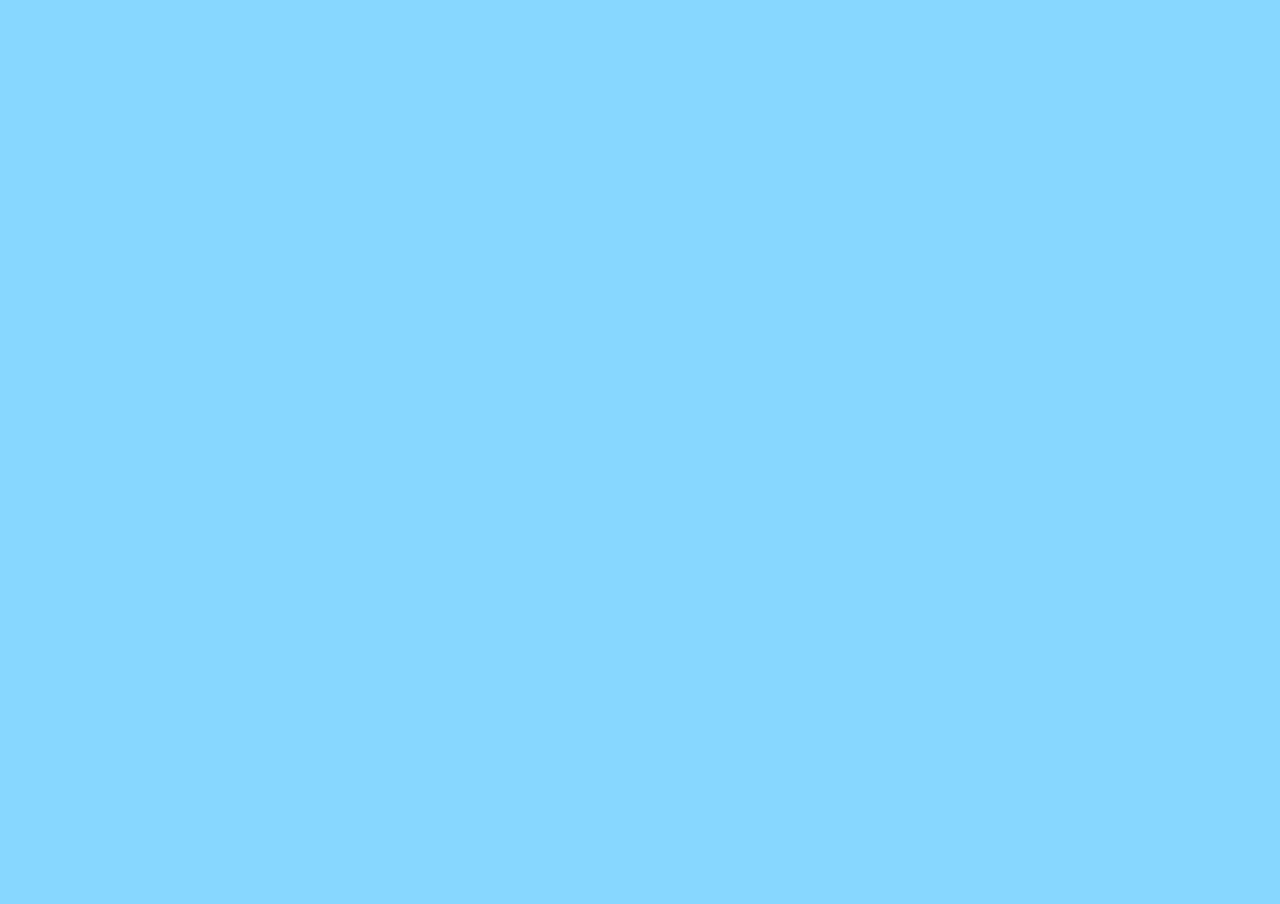
==== commit ce65fcec: "chore: vendor cocos dependency into project" ====
--- a/index.html
+++ b/index.html
@@ -12,7 +12,7 @@
     }
   </style>
   <!-- Cocos2d-html5（Cocos 引擎） -->
-  <script src="https://cdn.bootcdn.net/ajax/libs/cocos2d-html5/3.17/cocos2d-js.min.js"></script>
+  <script src="./cocos2d-js.min.js"></script>
 </head>
 <body>
 <div id="fallback">Cocos 引擎加载失败，请检查网络后重试。</div>
